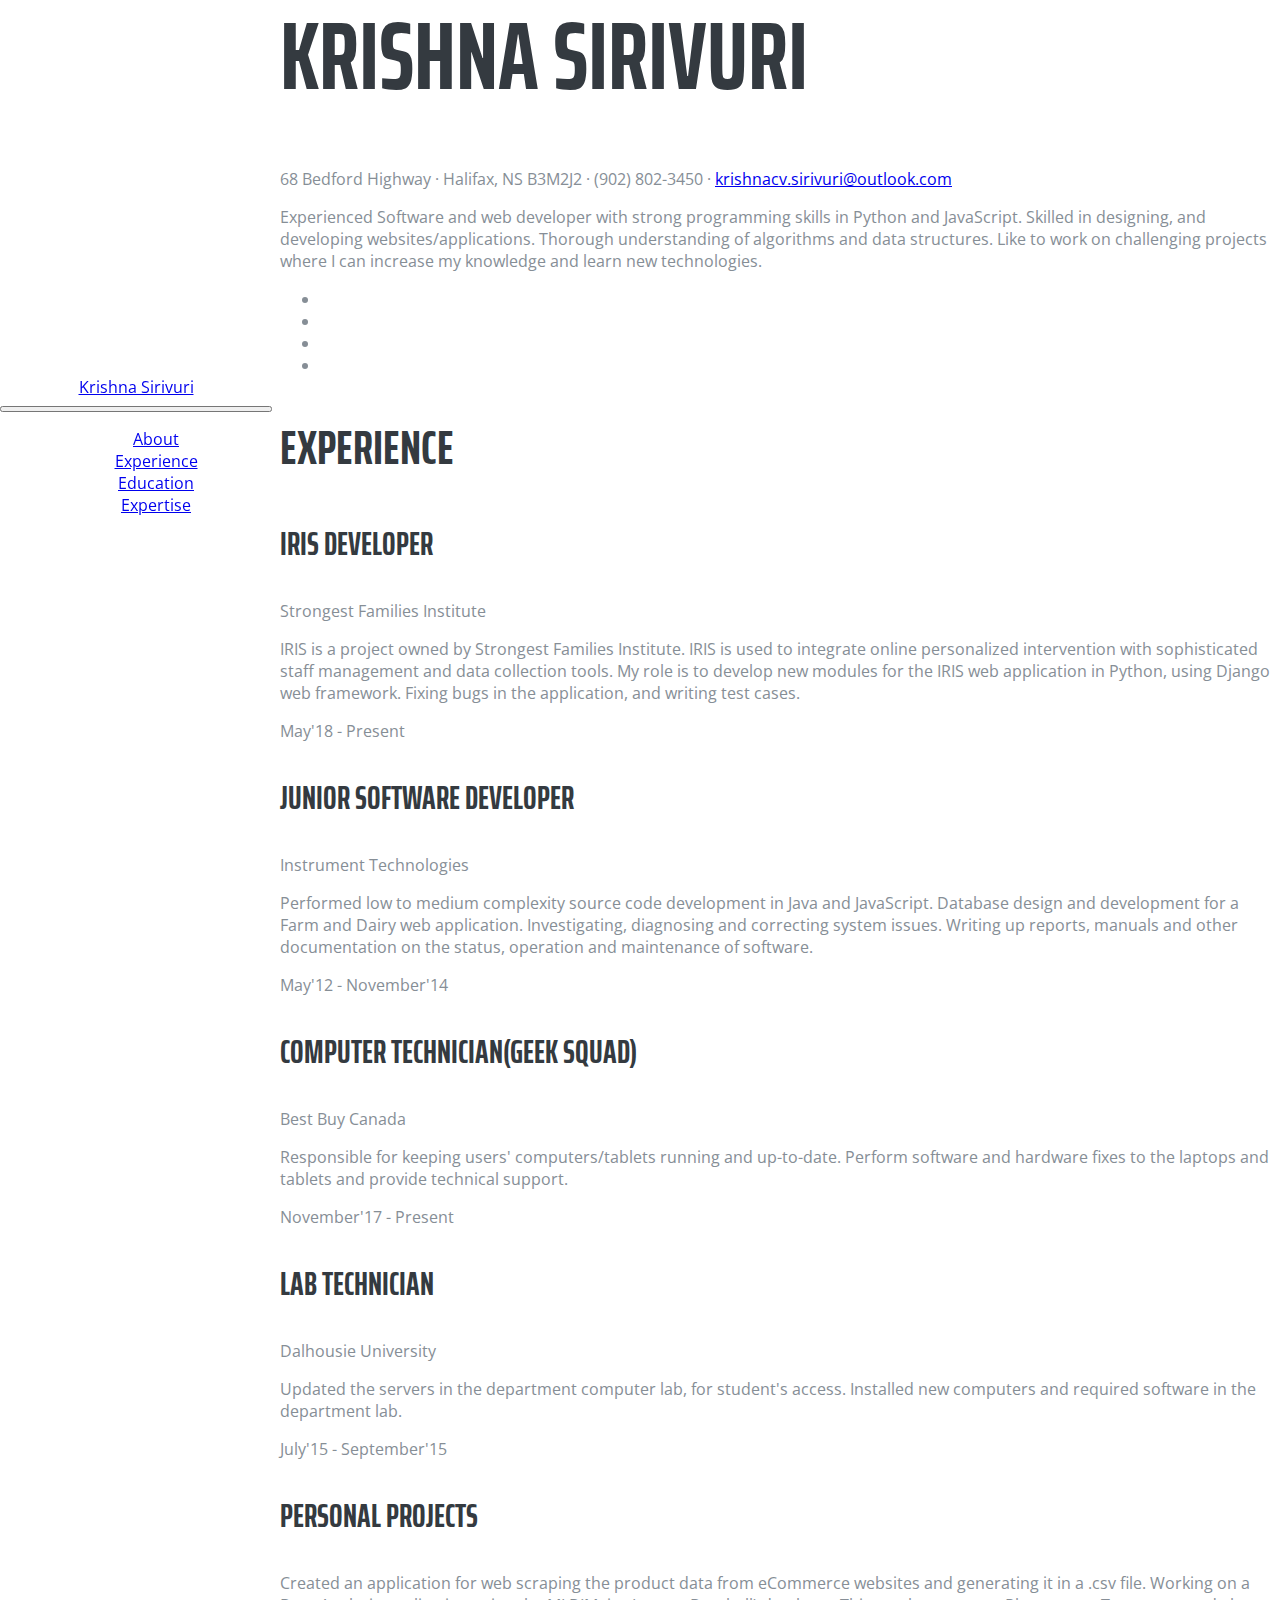
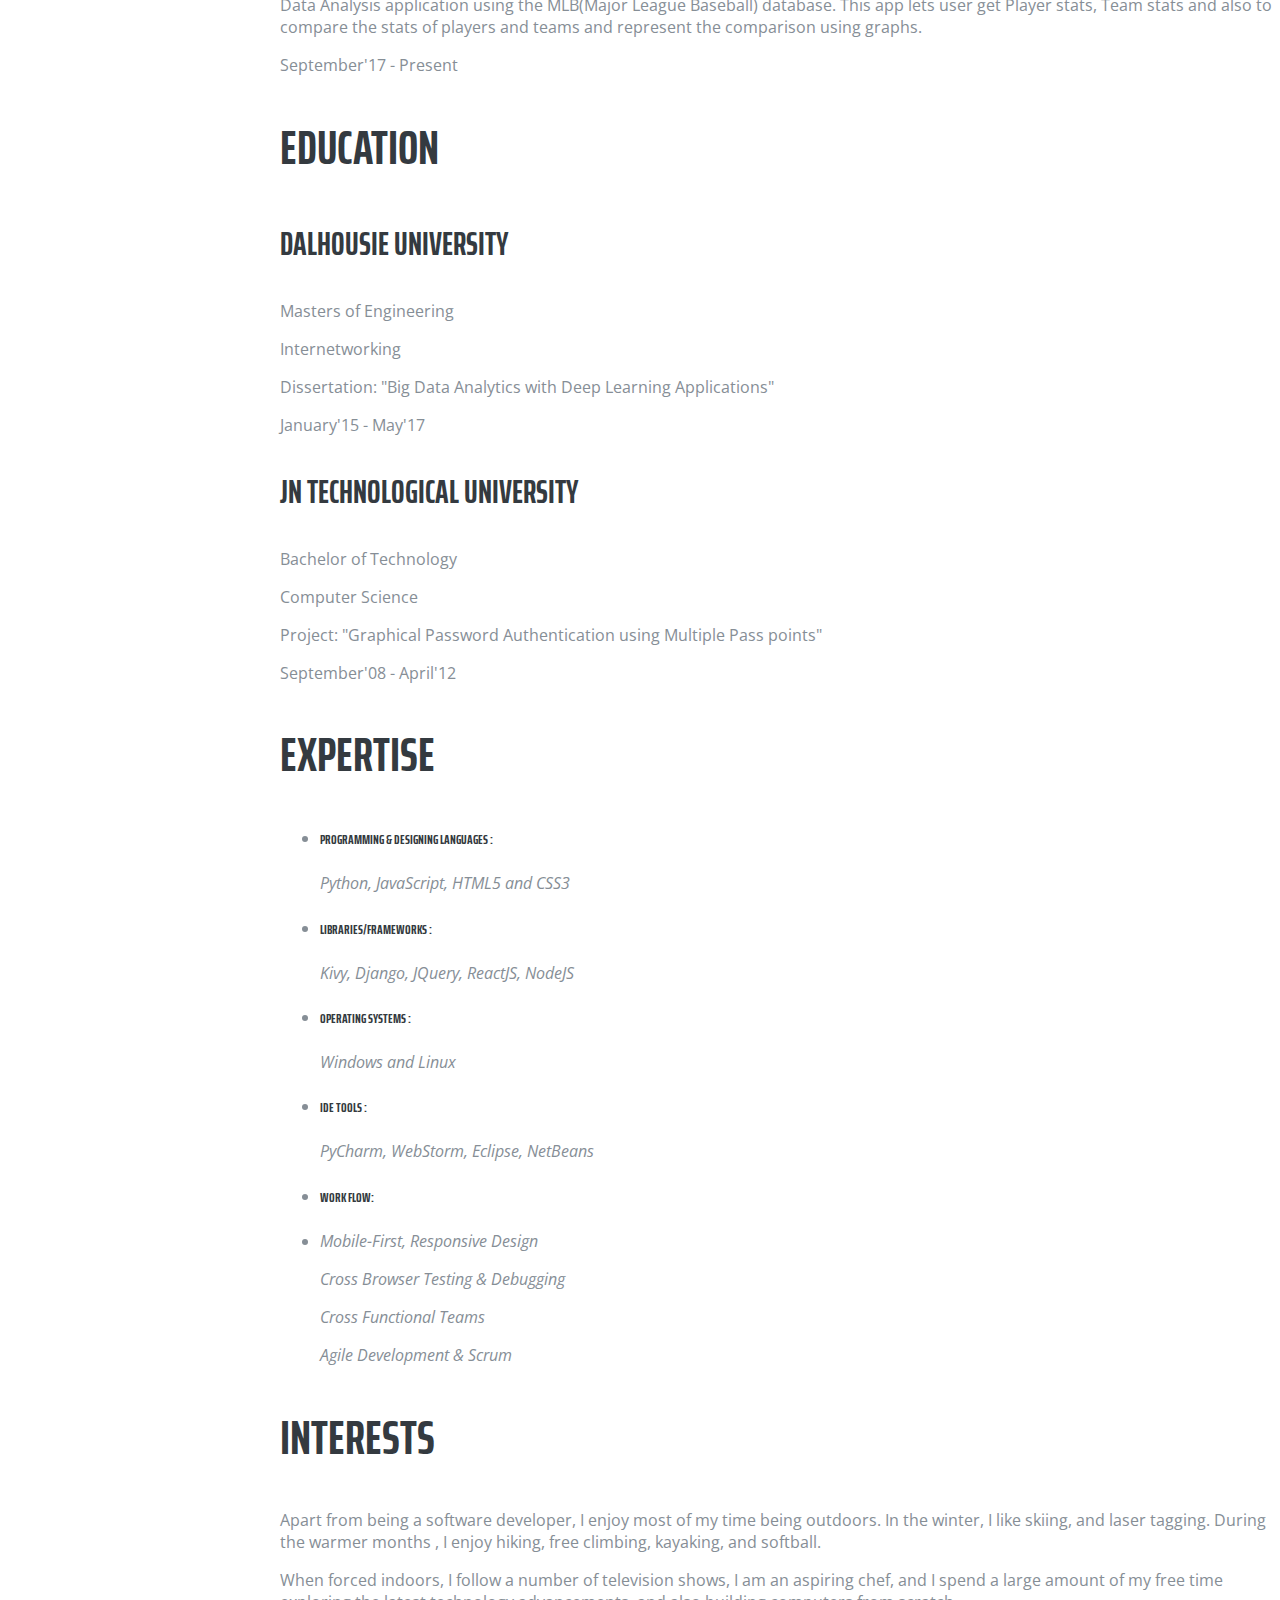
==== index.html @ 294b11f7 "Update index.html" ====
<link rel="stylesheet" href="https://maxcdn.bootstrapcdn.com/bootstrap/4.0.0-alpha.6/css/bootstrap.min.css" integrity="sha384-rwoIResjU2yc3z8GV/NPeZWAv56rSmLldC3R/AZzGRnGxQQKnKkoFVhFQhNUwEyJ" crossorigin="anonymous">
<!DOCTYPE html>
<html lang="en">

<head>
    <title>Resume - Krishna Sirivuri</title>
    <link rel="stylesheet" type="text/css" href="style.css">

    <!-- Bootstrap core CSS -->

    <!-- Custom fonts for this template -->
    <link href="https://fonts.googleapis.com/css?family=Saira+Extra+Condensed:100,200,300,400,500,600,700,800,900" rel="stylesheet">
    <link href="https://fonts.googleapis.com/css?family=Open+Sans:300,300i,400,400i,600,600i,700,700i,800,800i" rel="stylesheet">
    <link href="vendor/font-awesome/css/font-awesome.min.css" rel="stylesheet">
    <link href="vendor/devicons/css/devicons.min.css" rel="stylesheet">
    <link href="vendor/simple-line-icons/css/simple-line-icons.css" rel="stylesheet">
</head>
<script src="/upup.min.js"></script>
  <script>
    UpUp.start({
      'content-url': 'offline.html'
      'assets': 'offline.css'  
    });
 </script>

<body id="page-top">

<nav class="navbar navbar-expand-lg navbar-dark bg-primary fixed-top" id="sideNav">
    <a class="navbar-brand js-scroll-trigger" href="#page-top">
        <span class="d-block d-lg-none">Krishna Sirivuri</span>
    </a>
    <button class="navbar-toggler" type="button" data-toggle="collapse" data-target="#navbarSupportedContent" aria-controls="navbarSupportedContent" aria-expanded="false" aria-label="Toggle navigation">
        <span class="navbar-toggler-icon"></span>
    </button>
    <div class="collapse navbar-collapse" id="navbarSupportedContent">
        <ul class="navbar-nav">
            <li class="nav-item">
                <a class="nav-link js-scroll-trigger" href="#about">About</a>
            </li>
            <li class="nav-item">
                <a class="nav-link js-scroll-trigger" href="#experience">Experience</a>
            </li>
            <li class="nav-item">
                <a class="nav-link js-scroll-trigger" href="#education">Education</a>
            </li>
            <li class="nav-item">
                <a class="nav-link js-scroll-trigger" href="#expertise">Expertise</a>
            </li>
        </ul>
    </div>
</nav>

<div class="container-fluid p-0">

    <section class="resume-section p-3 p-lg-5 d-flex d-column" id="about">
        <div class="my-auto">
            <h1 class="mb-0">Krishna
                <span class="text-primary">Sirivuri</span>
            </h1>
            <div class="subheading mb-5">68 Bedford Highway · Halifax, NS B3M2J2 · (902) 802-3450 ·
                <a class="mail" href="mailto:name@email.com">krishnacv.sirivuri@outlook.com</a>
            </div>
            <p class="mb-5">Experienced Software and web developer with strong programming skills in Python and JavaScript. Skilled in designing, and developing websites/applications. Thorough understanding of algorithms and data structures. Like to work on challenging projects where I can increase my knowledge and learn new technologies.</p>
            <ul class="list-inline list-social-icons mb-0">
                <li class="list-inline-item">
                    <a href="#">
                <span class="fa-stack fa-lg">
                  <i class="fa fa-circle fa-stack-2x"></i>
                  <i class="fa fa-facebook fa-stack-1x fa-inverse"></i>
                </span>
                    </a>
                </li>
                <li class="list-inline-item">
                    <a href="#">
                <span class="fa-stack fa-lg">
                  <i class="fa fa-circle fa-stack-2x"></i>
                  <i class="fa fa-twitter fa-stack-1x fa-inverse"></i>
                </span>
                    </a>
                </li>
                <li class="list-inline-item">
                    <a href="#">
                <span class="fa-stack fa-lg">
                  <i class="fa fa-circle fa-stack-2x"></i>
                  <i class="fa fa-linkedin fa-stack-1x fa-inverse"></i>
                </span>
                    </a>
                </li>
                <li class="list-inline-item">
                    <a href="#">
                <span class="fa-stack fa-lg">
                  <i class="fa fa-circle fa-stack-2x"></i>
                  <i class="fa fa-github fa-stack-1x fa-inverse"></i>
                </span>
                    </a>
                </li>
            </ul>
        </div>
    </section>

    <section class="resume-section p-3 p-lg-5 d-flex flex-column" id="experience">
        <div class="my-auto">
            <h2 class="mb-5">Experience</h2>
            
            <div class="resume-item d-flex flex-column flex-md-row mb-5">
                <div class="resume-content mr-auto">
                    <h3 class="mb-0">IRIS Developer</h3>
                    <div class="subheading mb-3">Strongest Families Institute</div>
                    <p>IRIS is a project owned by Strongest Families Institute. IRIS is used to integrate online personalized intervention with sophisticated staff management and data collection tools. My role is to develop new modules for the IRIS web application in Python, using Django web framework. Fixing bugs in the application, and writing test cases.</p>
                </div>
                <div class="resume-date text-md-right">
                    <span class="text-primary">May'18 - Present</span>
                </div>
            </div>

            <div class="resume-item d-flex flex-column flex-md-row mb-5">
                <div class="resume-content mr-auto">
                    <h3 class="mb-0">Junior Software Developer</h3>
                    <div class="subheading mb-3">Instrument Technologies</div>
                    <p>Performed low to medium complexity source code development in Java and JavaScript. Database design and development for a Farm and Dairy web application. Investigating, diagnosing and correcting system issues. Writing up reports, manuals and other documentation on the status, operation and maintenance of software.</p>
                </div>
                <div class="resume-date text-md-right">
                    <span class="text-primary">May'12 - November'14</span>
                </div>
            </div>
            
            <div class="resume-item d-flex flex-column flex-md-row mb-5">
                <div class="resume-content mr-auto">
                    <h3 class="mb-0">Computer Technician(Geek Squad)</h3>
                    <div class="subheading mb-3">Best Buy Canada</div>
                    <p>Responsible for keeping users' computers/tablets running and up-to-date. Perform software and hardware fixes to the laptops and tablets and provide technical support.</p>
                </div>
                <div class="resume-date text-md-right">
                    <span class="text-primary">November'17 - Present</span>
                </div>
            </div>

            <div class="resume-item d-flex flex-column flex-md-row mb-5">
                <div class="resume-content mr-auto">
                    <h3 class="mb-0">Lab Technician</h3>
                    <div class="subheading mb-3">Dalhousie University</div>
                    <p>Updated the servers in the department computer lab, for student's access. Installed new computers and required software in the department lab.</p>
                </div>
                <div class="resume-date text-md-right">
                    <span class="text-primary">July'15 - September'15</span>
                </div>
            </div>

            <div class="resume-item d-flex flex-column flex-md-row">
                <div class="resume-content mr-auto">
                    <h3 class="mb-0">Personal Projects</h3>
                    <p>Created an application for web scraping the product data from eCommerce websites and generating it in a .csv file. Working on a Data Analysis application using the MLB(Major League Baseball) database. This app lets user get Player stats, Team stats and also to compare the stats of players and teams and represent the comparison using graphs.</p>
                </div>
                <div class="resume-date text-md-right">
                    <span class="text-primary">September'17 - Present</span>
                </div>
            </div>

        </div>

    </section>

    <section class="resume-section p-3 p-lg-5 d-flex flex-column" id="education">
        <div class="my-auto">
            <h2 class="mb-5">Education</h2>

            <div class="resume-item d-flex flex-column flex-md-row mb-5">
                <div class="resume-content mr-auto">
                    <h3 class="mb-0">Dalhousie University</h3>
                    <div class="subheading mb-3">Masters of Engineering</div>
                    <div><p>Internetworking</p>
                        <p>Dissertation: "Big Data Analytics with Deep Learning Applications"</p>
                    </div>
                </div>
                <div class="resume-date text-md-right">
                    <span class="text-primary">January'15 - May'17</span>
                </div>
            </div>

            <div class="resume-item d-flex flex-column flex-md-row">
                <div class="resume-content mr-auto">
                    <h3 class="mb-0">JN Technological University</h3>
                    <div class="subheading mb-3">Bachelor of Technology</div>
                    <div><p>Computer Science</p>
                        <p>Project: "Graphical Password Authentication using Multiple Pass points"</p>
                    </div>
                </div>
                <div class="resume-date text-md-right">
                    <span class="text-primary">September'08 - April'12</span>
                </div>
            </div>
        </div>
    </section>

    <section class="resume-section p-3 p-lg-5 d-flex flex-column" id="expertise">
        <div class="my-auto">
            <h2 class="mb-5">Expertise</h2>

             <ul class="list-inline list-icons">
                <li>
                    <h5 class="mb-0">Programming & Designing Languages : </h5>
                    <i>Python, JavaScript, HTML5 and CSS3</i>
                    <p></p>
                </li>
                <li>
                    <h5 class="mb-0">Libraries/Frameworks : </h5>
                    <i>Kivy, Django, JQuery, ReactJS, NodeJS </i>
                    <p></p>
                </li>
                <li>
                    <h5 class="mb-0">Operating Systems : </h5>
                    <i>Windows and Linux </i>
                    <p></p>
                </li>
                <li>
                    <h5 class="mb-0">IDE Tools : </h5>
                    <i>PyCharm, WebStorm, Eclipse, NetBeans </i>
                    <p></p>
                </li>
            </ul>

            <ul class="list-inline list-icons">
                <li>
                    <h5 class="mb-0">Work Flow:</h5>
                </li>
                <li>
                    <i>Mobile-First, Responsive Design</i><p></p>
                    <i>Cross Browser Testing & Debugging</i><p></p>
                    <i>Cross Functional Teams</i><p></p>
                    <i>Agile Development & Scrum</i>
                </li>
            </ul>
        </div>
    </section>

    <section class="resume-section p-3 p-lg-5 d-flex flex-column" id="interests">
        <div class="my-auto">
            <h2 class="mb-5">Interests</h2>
            <p>Apart from being a software developer, I enjoy most of my time being outdoors. In the winter, I like skiing, and laser tagging. During the warmer months , I enjoy hiking, free climbing, kayaking, and softball.</p>
            <p class="mb-0">When forced indoors, I follow a number of television shows, I am an aspiring chef, and I spend a large amount of my free time exploring the latest technology advancements, and also building computers from scratch.</p>
        </div>
    </section>

</div>

<!-- Bootstrap core JavaScript -->
<script src="vendor/jquery/jquery.min.js"></script>
<script src="vendor/bootstrap/js/bootstrap.bundle.min.js"></script>

<!-- Plugin JavaScript -->
<script src="vendor/jquery-easing/jquery.easing.min.js"></script>

<!-- Custom scripts for this template -->
<script src="js/resume.min.js"></script>

</body>

</html>
---- style.css ----
/*/
 * Start Bootstrap - Resume v4.0.0-beta.2 (https://startbootstrap.com/template-overviews/resume)
 * Copyright 2013-2017 Start Bootstrap
 * Licensed under MIT (https://github.com/BlackrockDigital/startbootstrap-resume/blob/master/LICENSE)
 */
body {
    font-family: 'Open Sans', serif;
    padding-top: 54px;
    color: #868e96; }

@media (min-width: 992px) {
    body {
        padding-top: 0;
        padding-left: 17rem; } }

@media (max-width: 992px) {
    body {
        padding-top: 5rem;
    } }
@media (max-width: 480px) {
    body {
        padding-top: 5rem;
    }  }

h1,
h2,
h3,
h4,
h5,
h6 {
    font-family: 'Saira Extra Condensed', serif;
    font-weight: 700;
    text-transform: uppercase;
    color: #343a40; }
h1 {
    font-size: 6rem;
    line-height: 6rem;  }
h2 {
    font-size: 3rem;
    line-height: 4rem}
h3 {
    font-size: 2rem;
    line-height: 3rem; }

@media (max-width: 480px) {
    h1 {
        font-size: 3rem;
        line-height: 6rem; }

    h2 {
        font-size: 3rem; }
    h3{
        font-size: 2rem;   }
}

@media (min-width: 992px) {
    #sideNav {
        text-align: center;
        position: fixed;
        top: 0;
        left: 0;
        display: flex;
        flex-direction: column;
        width: 17rem;
        height: 100vh; }
    #sideNav .navbar-brand {
        display: flex;
        margin: auto auto 0;
        padding: 0.5rem; }
    #sideNav .navbar-brand .img-profile {
        max-width: 10rem;
        max-height: 10rem;
        border: 0.5rem solid rgba(255, 255, 255, 0.2); }
    #sideNav .navbar-collapse {
        display: flex;
        align-items: flex-start;
        flex-grow: 0;
        width: 100%;
        margin-bottom: auto; }
    #sideNav .navbar-collapse .navbar-nav {
        flex-direction: column;
        width: 100%; }
    #sideNav .navbar-collapse .navbar-nav .nav-item {
        display: block; }
    #sideNav .navbar-collapse .navbar-nav .nav-item .nav-link {
        display: block; } }

@media (max-width: 992px) {
    #sideNav {
        position: fixed;
        display: flex;
        flex-direction: Row;
        width: 100%;
        height: 10vh; }
    #sideNav .navbar-brand {
        display: flex;
        text-align: left;
        margin: auto auto 0;
        padding: 0.5rem; }
    #sideNav .navbar-brand .img-profile {
        max-width: 10rem;
        max-height: 10rem;
        border: 0.5rem solid rgba(255, 255, 255, 0.2); }
    #sideNav .navbar-collapse {
        display: inline-flex;
        text-align: right;
        width: 70%;
        margin-bottom: auto; }
    #sideNav .navbar-collapse .navbar-nav {
        flex-direction: row;
        justify-content: space-between;
        width: 100%; }
    #sideNav .navbar-collapse .navbar-nav .nav-item {
        width: inherit;
    }
}

@media (max-width: 650px) {
    #sideNav {
        flex-direction: Row;
        width: 100%;
        height: 10vh;
        justify-content: space-around; }
    #sideNav .navbar-brand {
        display: none; }
    #sideNav .navbar-collapse {
        display: flex;
        width: 100%;
        margin-bottom: auto; }
    }
@media (max-device-width: 480px) {
    #sideNav {
        flex-direction: Row;
        width: 100%;
        height: 5vh;
        justify-content: space-around; }
    #sideNav .navbar-brand {
        display: flex;
        text-align: left;
        margin: auto auto 0;
        padding: 0.5rem; }
    #sideNav .navbar-collapse {
        display: flex;
        width: 100%;
        margin-bottom: auto; }

.subheading {
    text-transform: uppercase;
    font-weight: 500;
    font-family: 'Saira Extra Condensed', serif;
    font-size: 1.35rem; }

.list-social-icons a {
    color: #495057; }
.list-social-icons a:hover {
    color: #BD5D38; }
.list-social-icons a .fa-lg {
    font-size: 1.75rem; }

.list-icons {
    font-size: 3rem; }
.list-icons .list-inline-item i:hover {
    color: #BD5D38; }

#sideNav .navbar-nav .nav-item .nav-link {
    font-weight: 600;
    text-transform: uppercase; }

section.resume-section {
    border-bottom: 1px solid #dee2e6;
    padding-top: 5rem !important;
    padding-bottom: 5rem !important; }
section.resume-section .resume-item .resume-date {
    min-width: none; }

@media (min-width: 992px) {
    section.resume-section {
        min-height: 100vh; }
    section.resume-section .resume-item .resume-date {
        min-width: 18rem; } }

@media (min-width: 720px) {
    section.resume-section {
        padding-top: 3rem !important;
        padding-bottom: 3rem !important; } }

.bg-primary {
    background-color: #BD5D38 !important; }

.text-primary {
    color: #BD5D38 !important; }

a {
    color: #ffffff;}
.mail {
    color: #868e96 ;
}

a:hover, a:focus, a:active {
    color: #3855BD;
}

i{
    font-size: large;
}

@media (max-width: 480px) {
    .dropdown{
        display: flex;
        flex-wrap: wrap;
        flex-direction:column;
    }
    .dropdown > .dropdown-title{
        /* put the height and width here! */
    }
    .dropdown > .dropdown-sub{
        display: none;
        z-index: 1;
        flex-direction: column; /* or row */
    }
    .dropdown:hover > .dropdown-sub {
        display: flex;
    }.dropdown:hover > .dropdown-sub  > .dropdown-option:hover{
         background-color: #abcdef;
     }
}
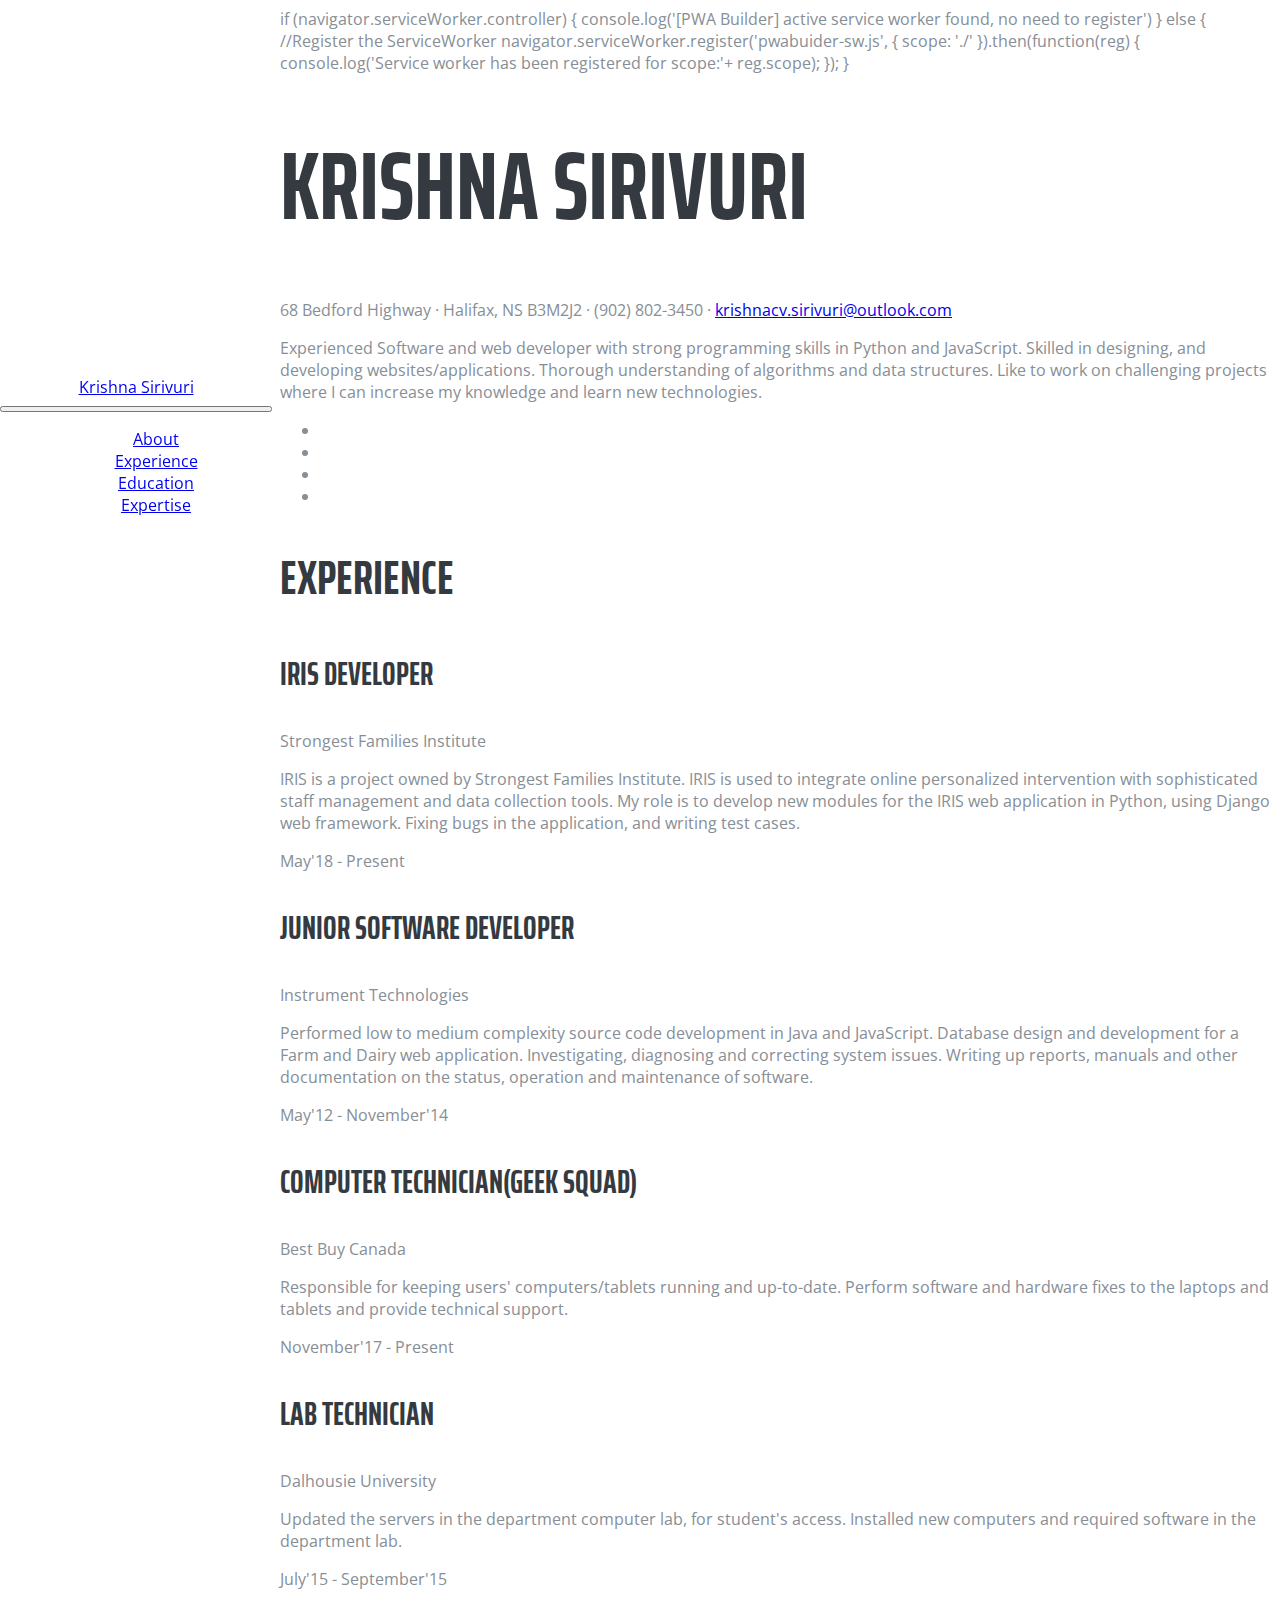
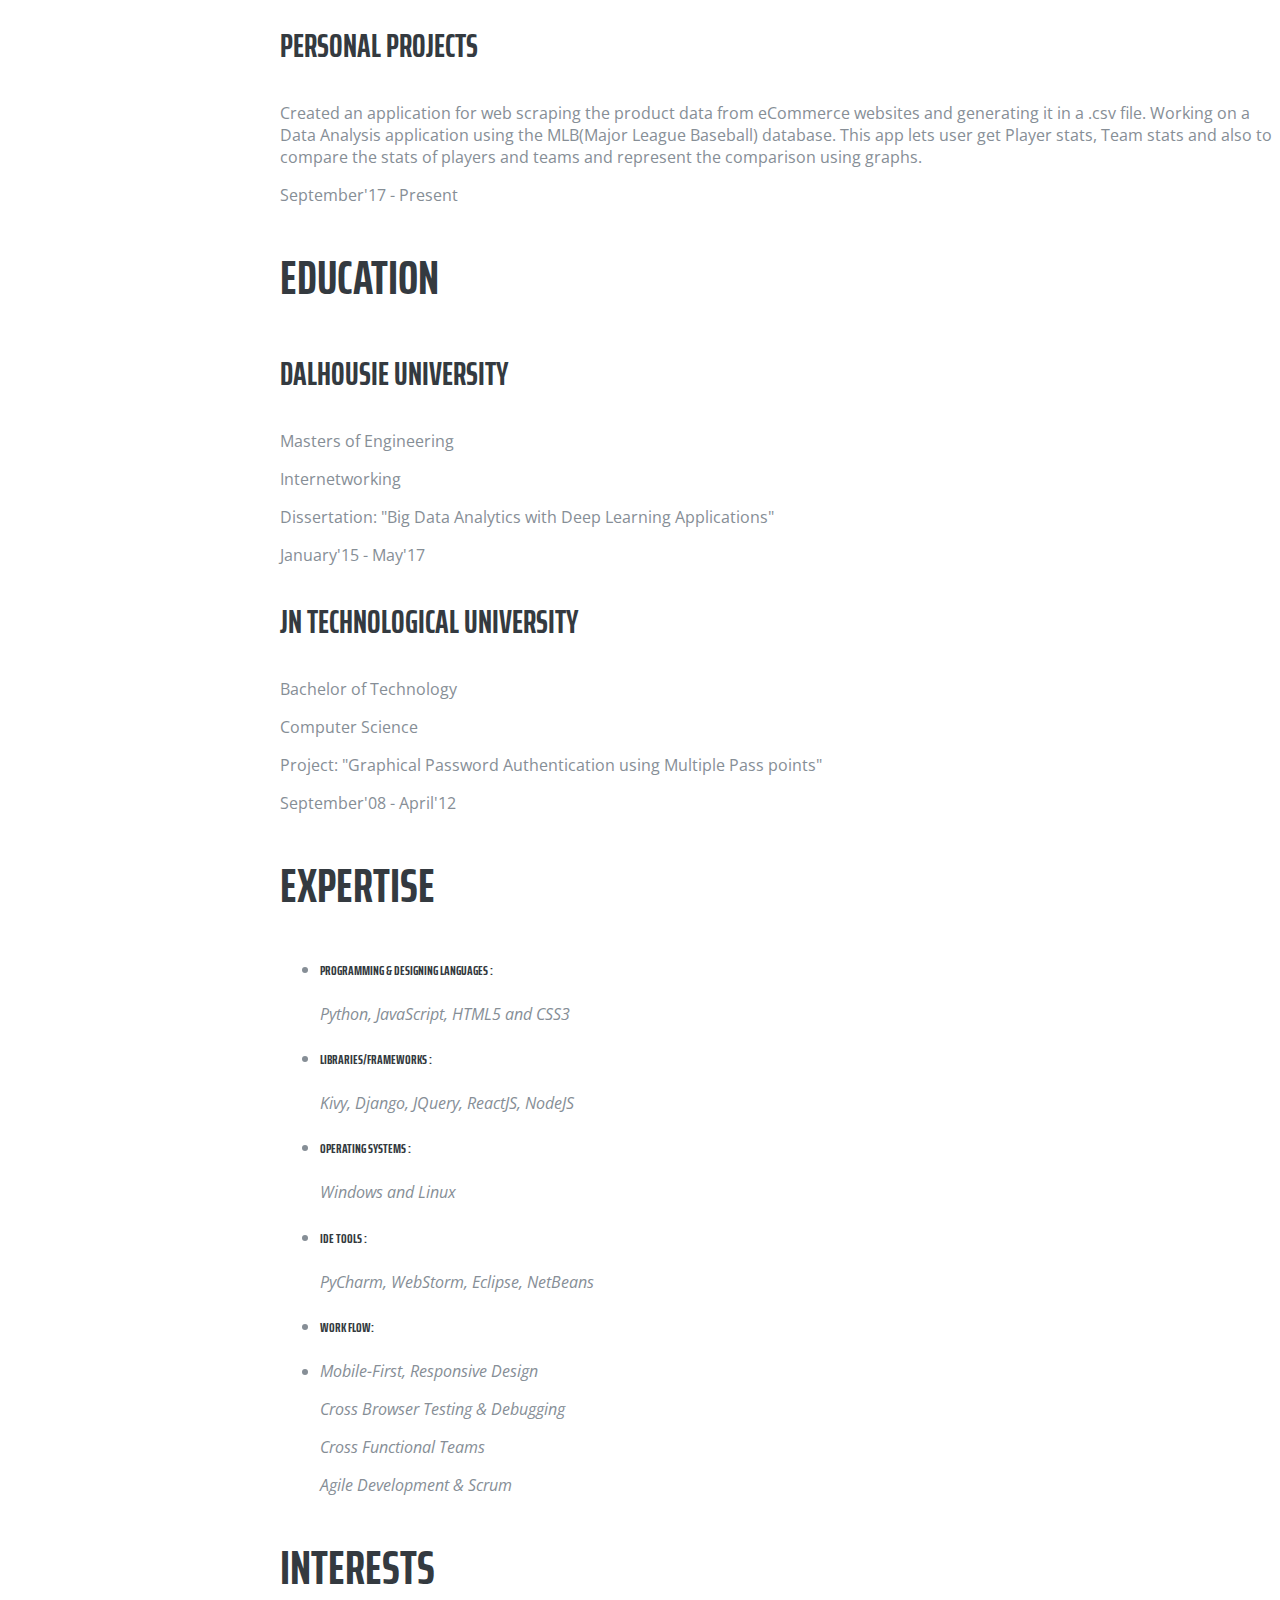
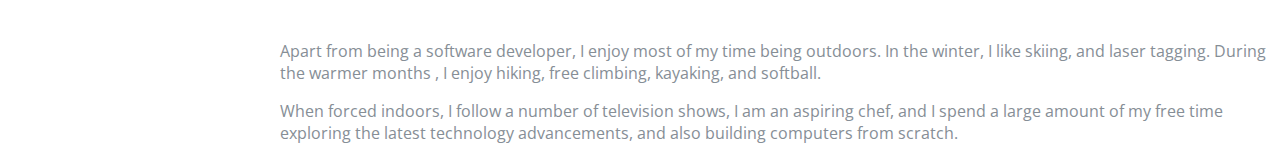
==== commit 5de3e5c5: "Update index.html" ====
--- a/index.html
+++ b/index.html
@@ -1,6 +1,16 @@
 <link rel="stylesheet" href="https://maxcdn.bootstrapcdn.com/bootstrap/4.0.0-alpha.6/css/bootstrap.min.css" integrity="sha384-rwoIResjU2yc3z8GV/NPeZWAv56rSmLldC3R/AZzGRnGxQQKnKkoFVhFQhNUwEyJ" crossorigin="anonymous">
 <!DOCTYPE html>
 <html lang="en">
+if (navigator.serviceWorker.controller) {
+  console.log('[PWA Builder] active service worker found, no need to register')
+} else {
+  //Register the ServiceWorker
+  navigator.serviceWorker.register('pwabuider-sw.js', {
+    scope: './'
+  }).then(function(reg) {
+    console.log('Service worker has been registered for scope:'+ reg.scope);
+  });
+}
 
 <head>
     <title>Resume - Krishna Sirivuri</title>
@@ -14,6 +24,14 @@
     <link href="vendor/font-awesome/css/font-awesome.min.css" rel="stylesheet">
     <link href="vendor/devicons/css/devicons.min.css" rel="stylesheet">
     <link href="vendor/simple-line-icons/css/simple-line-icons.css" rel="stylesheet">
+    <!-- Favicon generator -->
+    <link rel="apple-touch-icon" sizes="180x180" href="favicon_package_v0.16/apple-touch-icon.png">
+    <link rel="icon" type="image/png" sizes="32x32" href="favicon_package_v0.16/favicon-32x32.png">
+    <link rel="icon" type="image/png" sizes="16x16" href="favicon_package_v0.16/favicon-16x16.png">
+    <link rel="manifest" href="favicon_package_v0.16/site.webmanifest">
+    <link rel="mask-icon" href="favicon_package_v0.16/safari-pinned-tab.svg" color="#5bbad5">
+    <meta name="msapplication-TileColor" content="#da532c">
+    <meta name="theme-color" content="#ffffff">
 </head>
 <script src="/upup.min.js"></script>
   <script>
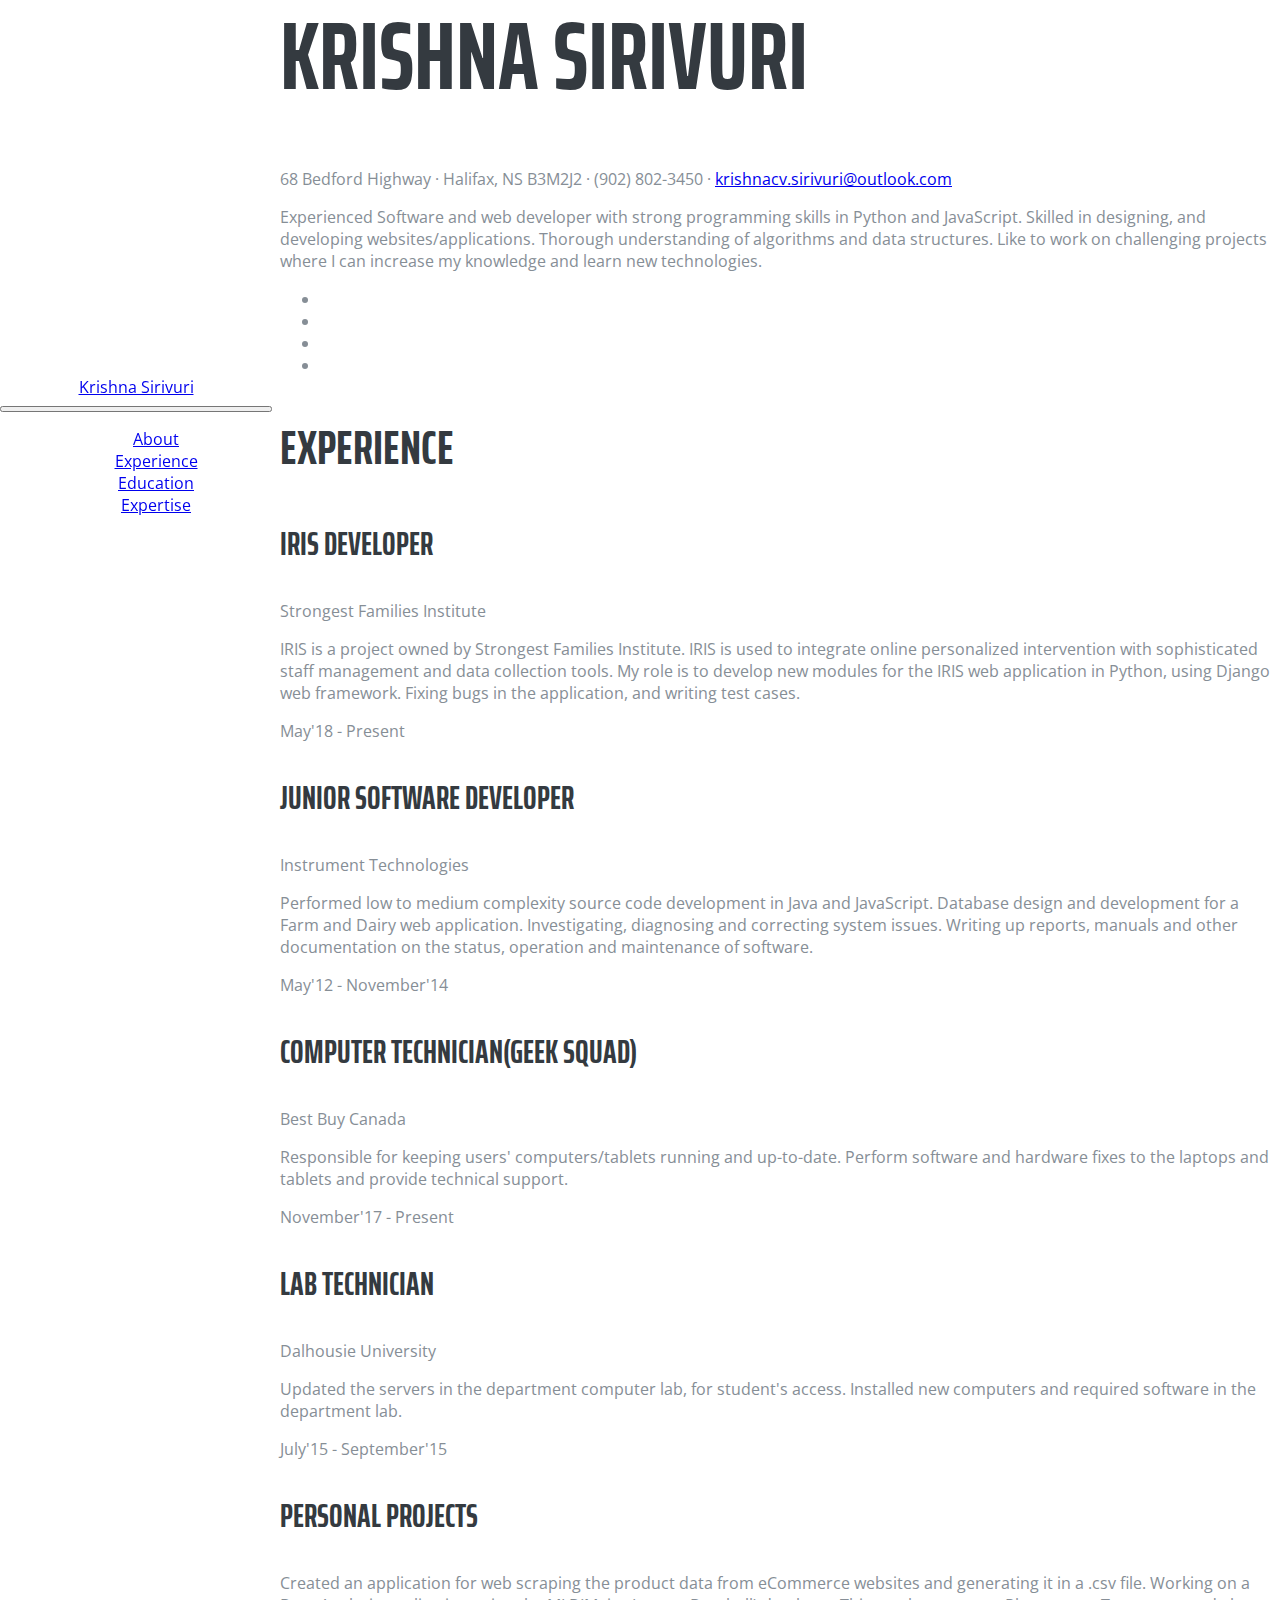
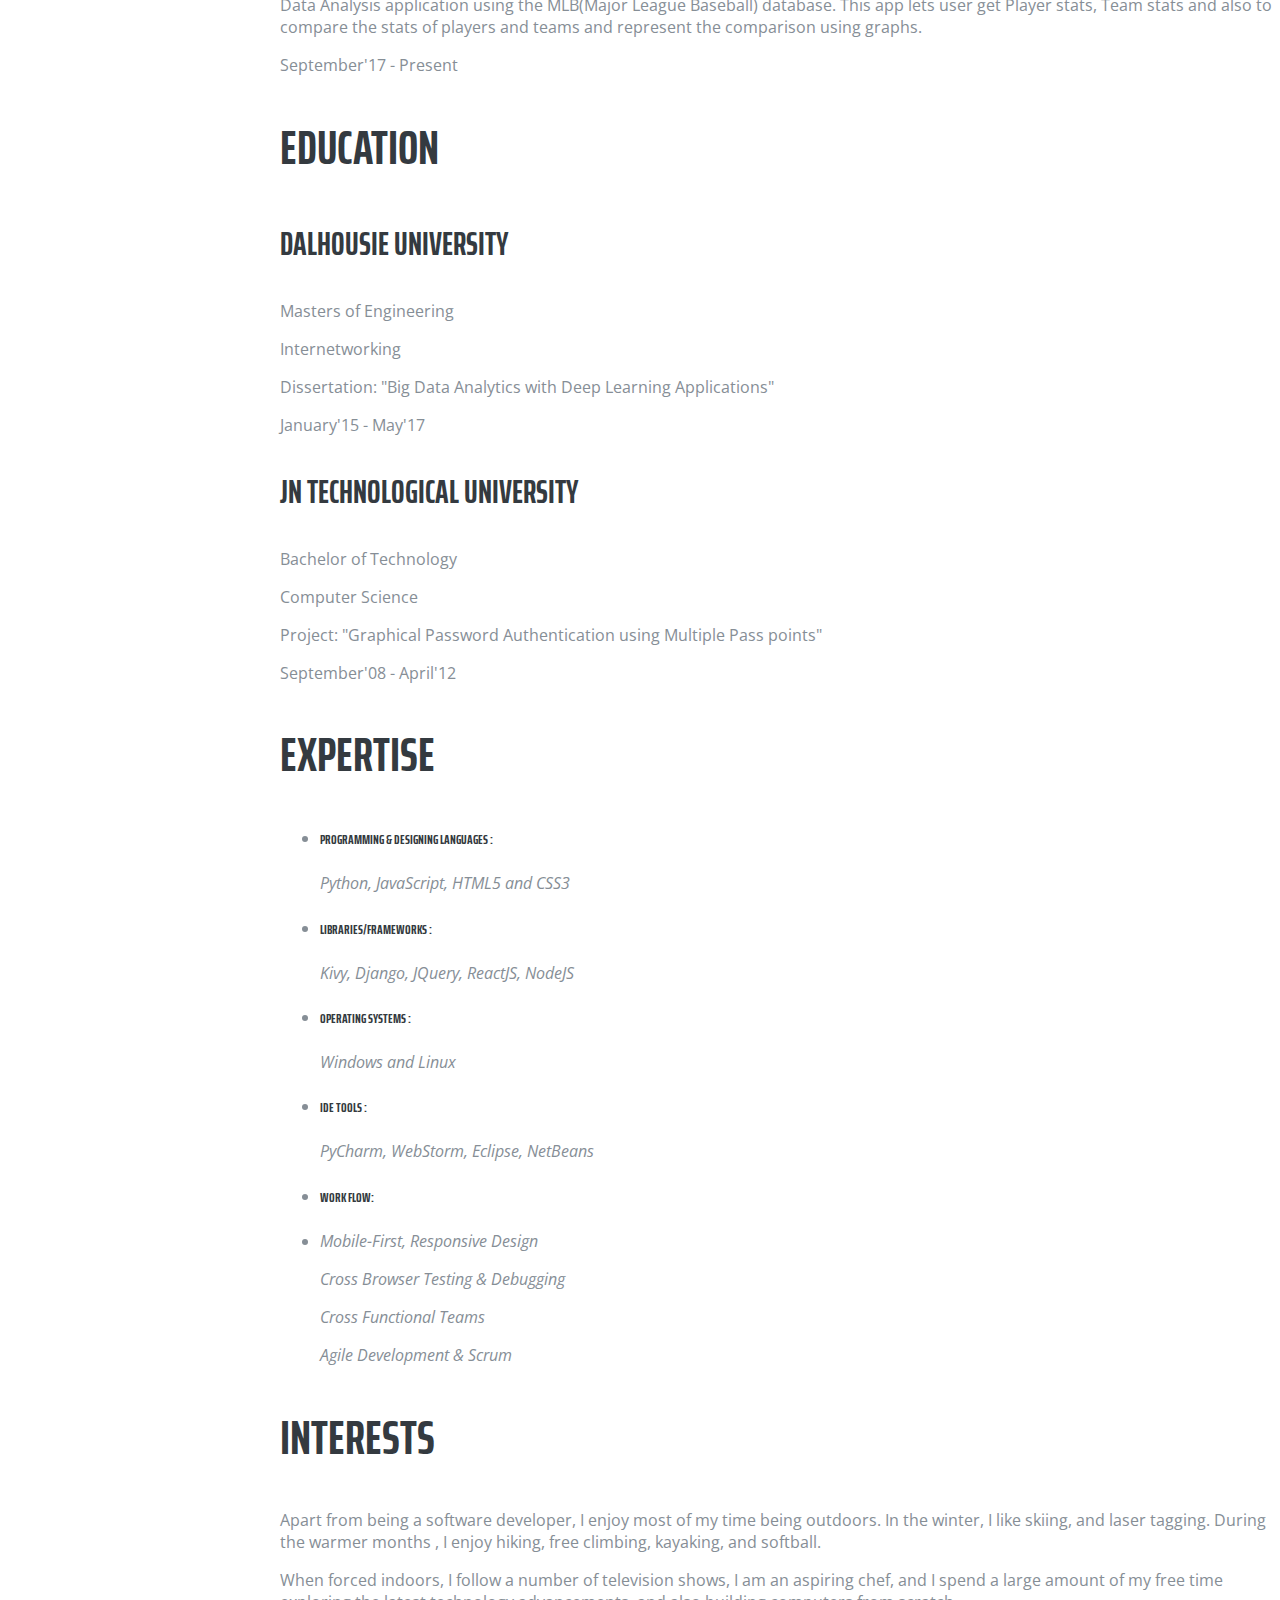
==== commit 3394a7ec: "Update index.html" ====
--- a/index.html
+++ b/index.html
@@ -1,16 +1,6 @@
 <link rel="stylesheet" href="https://maxcdn.bootstrapcdn.com/bootstrap/4.0.0-alpha.6/css/bootstrap.min.css" integrity="sha384-rwoIResjU2yc3z8GV/NPeZWAv56rSmLldC3R/AZzGRnGxQQKnKkoFVhFQhNUwEyJ" crossorigin="anonymous">
 <!DOCTYPE html>
 <html lang="en">
-if (navigator.serviceWorker.controller) {
-  console.log('[PWA Builder] active service worker found, no need to register')
-} else {
-  //Register the ServiceWorker
-  navigator.serviceWorker.register('pwabuider-sw.js', {
-    scope: './'
-  }).then(function(reg) {
-    console.log('Service worker has been registered for scope:'+ reg.scope);
-  });
-}
 
 <head>
     <title>Resume - Krishna Sirivuri</title>
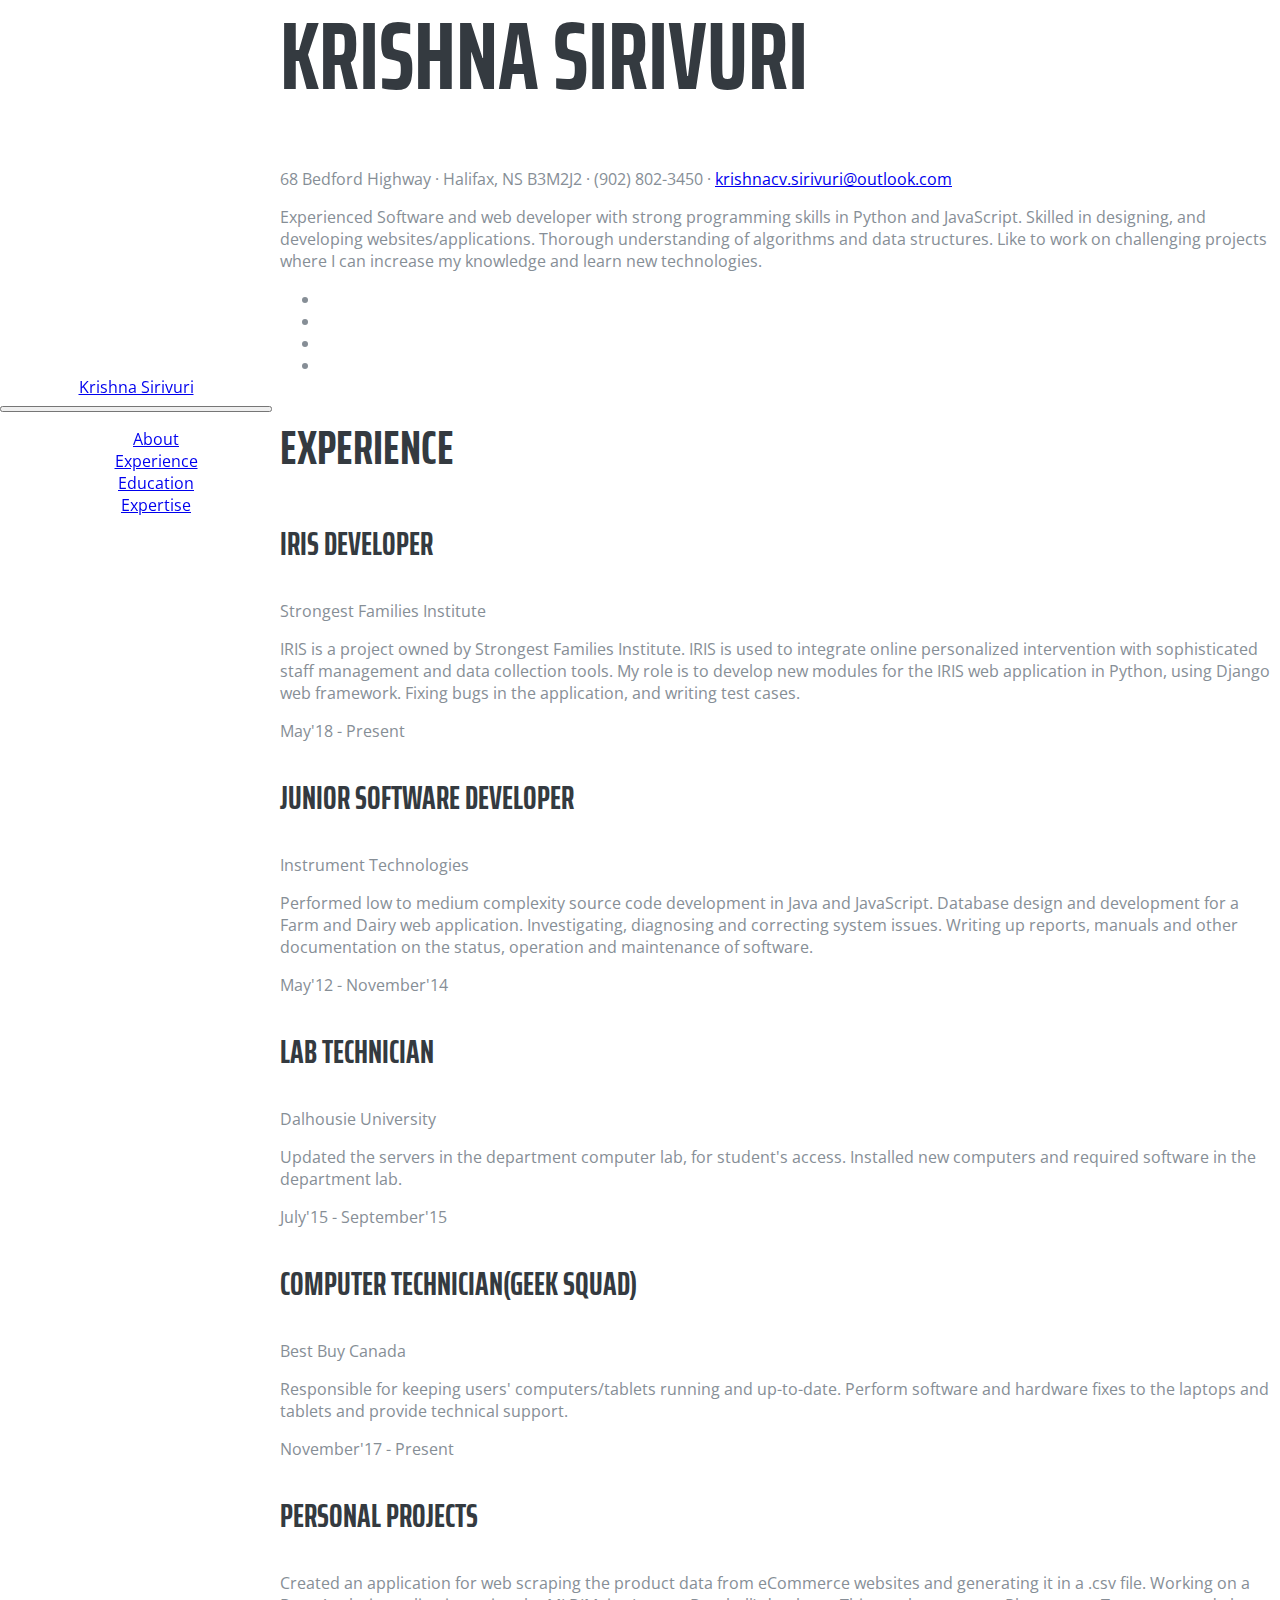
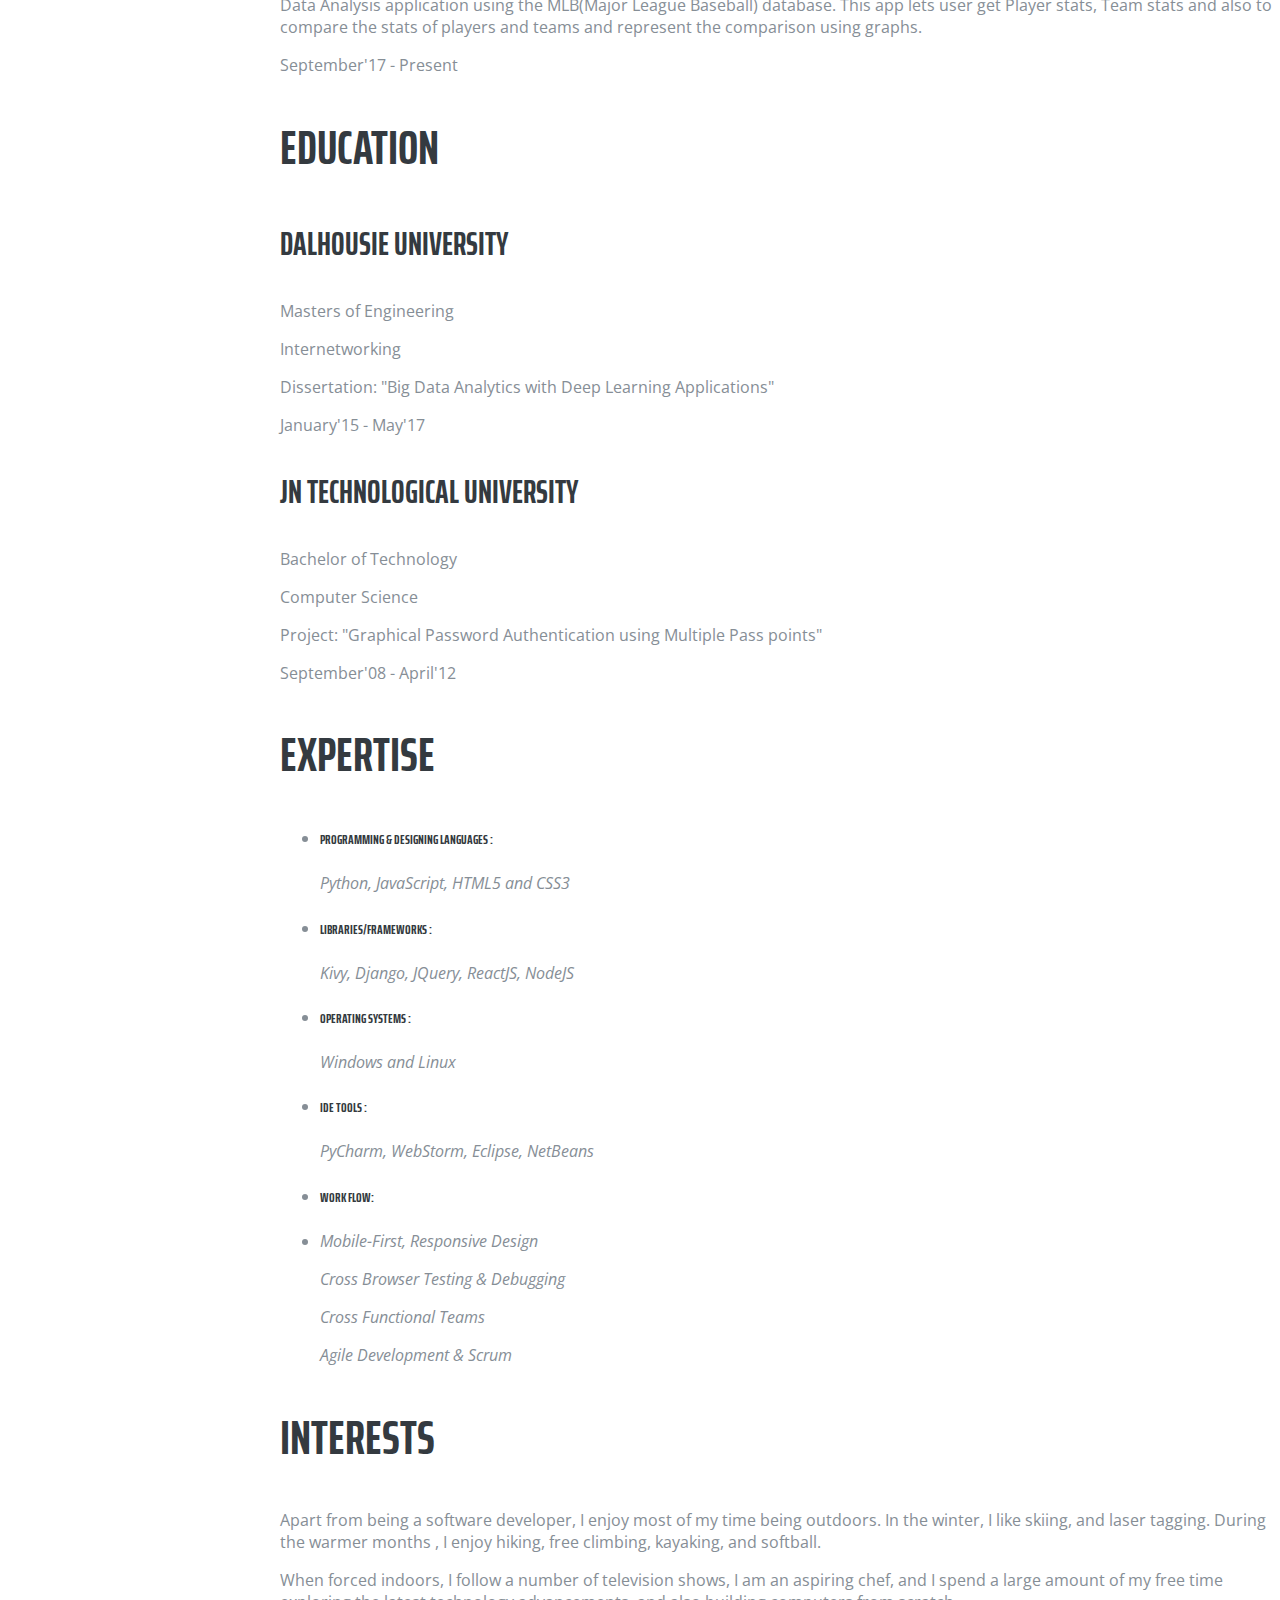
==== commit 5ae7896c: "Update index.html" ====
--- a/index.html
+++ b/index.html
@@ -23,233 +23,233 @@
     <meta name="msapplication-TileColor" content="#da532c">
     <meta name="theme-color" content="#ffffff">
 </head>
-<script src="/upup.min.js"></script>
-  <script>
-    UpUp.start({
-      'content-url': 'offline.html'
-      'assets': 'offline.css'  
-    });
- </script>
-
+    <script src="/upup.min.js"></script>
+    <script>
+        UpUp.start({
+            'content-url': 'offline.html'
+            'assets': 'offline.css'
+        });
+    </script>
 <body id="page-top">
 
-<nav class="navbar navbar-expand-lg navbar-dark bg-primary fixed-top" id="sideNav">
-    <a class="navbar-brand js-scroll-trigger" href="#page-top">
-        <span class="d-block d-lg-none">Krishna Sirivuri</span>
-    </a>
-    <button class="navbar-toggler" type="button" data-toggle="collapse" data-target="#navbarSupportedContent" aria-controls="navbarSupportedContent" aria-expanded="false" aria-label="Toggle navigation">
-        <span class="navbar-toggler-icon"></span>
-    </button>
-    <div class="collapse navbar-collapse" id="navbarSupportedContent">
-        <ul class="navbar-nav">
-            <li class="nav-item">
-                <a class="nav-link js-scroll-trigger" href="#about">About</a>
-            </li>
-            <li class="nav-item">
-                <a class="nav-link js-scroll-trigger" href="#experience">Experience</a>
-            </li>
-            <li class="nav-item">
-                <a class="nav-link js-scroll-trigger" href="#education">Education</a>
-            </li>
-            <li class="nav-item">
-                <a class="nav-link js-scroll-trigger" href="#expertise">Expertise</a>
-            </li>
-        </ul>
-    </div>
-</nav>
-
-<div class="container-fluid p-0">
-
-    <section class="resume-section p-3 p-lg-5 d-flex d-column" id="about">
-        <div class="my-auto">
-            <h1 class="mb-0">Krishna
-                <span class="text-primary">Sirivuri</span>
-            </h1>
-            <div class="subheading mb-5">68 Bedford Highway · Halifax, NS B3M2J2 · (902) 802-3450 ·
-                <a class="mail" href="mailto:name@email.com">krishnacv.sirivuri@outlook.com</a>
-            </div>
-            <p class="mb-5">Experienced Software and web developer with strong programming skills in Python and JavaScript. Skilled in designing, and developing websites/applications. Thorough understanding of algorithms and data structures. Like to work on challenging projects where I can increase my knowledge and learn new technologies.</p>
-            <ul class="list-inline list-social-icons mb-0">
-                <li class="list-inline-item">
-                    <a href="#">
-                <span class="fa-stack fa-lg">
-                  <i class="fa fa-circle fa-stack-2x"></i>
-                  <i class="fa fa-facebook fa-stack-1x fa-inverse"></i>
-                </span>
-                    </a>
-                </li>
-                <li class="list-inline-item">
-                    <a href="#">
-                <span class="fa-stack fa-lg">
-                  <i class="fa fa-circle fa-stack-2x"></i>
-                  <i class="fa fa-twitter fa-stack-1x fa-inverse"></i>
-                </span>
-                    </a>
-                </li>
-                <li class="list-inline-item">
-                    <a href="#">
-                <span class="fa-stack fa-lg">
-                  <i class="fa fa-circle fa-stack-2x"></i>
-                  <i class="fa fa-linkedin fa-stack-1x fa-inverse"></i>
-                </span>
-                    </a>
-                </li>
-                <li class="list-inline-item">
-                    <a href="#">
-                <span class="fa-stack fa-lg">
-                  <i class="fa fa-circle fa-stack-2x"></i>
-                  <i class="fa fa-github fa-stack-1x fa-inverse"></i>
-                </span>
-                    </a>
+    <nav class="navbar navbar-expand-lg navbar-dark bg-primary fixed-top" id="sideNav">
+        <a class="navbar-brand js-scroll-trigger" href="#page-top">
+            <span class="d-block d-lg-none">Krishna Sirivuri</span>
+
+        </a>
+        <button class="navbar-toggler" type="button" data-toggle="collapse" data-target="#navbarSupportedContent" aria-controls="navbarSupportedContent" aria-expanded="false" aria-label="Toggle navigation">
+            <span class="navbar-toggler-icon"></span>
+        </button>
+        <div class="collapse navbar-collapse" id="navbarSupportedContent">
+            <ul class="navbar-nav">
+                <li class="nav-item">
+                    <a class="nav-link js-scroll-trigger" href="#about">About</a>
+                </li>
+                <li class="nav-item">
+                    <a class="nav-link js-scroll-trigger" href="#experience">Experience</a>
+                </li>
+                <li class="nav-item">
+                    <a class="nav-link js-scroll-trigger" href="#education">Education</a>
+                </li>
+                <li class="nav-item">
+                    <a class="nav-link js-scroll-trigger" href="#expertise">Expertise</a>
                 </li>
             </ul>
         </div>
-    </section>
-
-    <section class="resume-section p-3 p-lg-5 d-flex flex-column" id="experience">
-        <div class="my-auto">
-            <h2 class="mb-5">Experience</h2>
-            
-            <div class="resume-item d-flex flex-column flex-md-row mb-5">
-                <div class="resume-content mr-auto">
-                    <h3 class="mb-0">IRIS Developer</h3>
-                    <div class="subheading mb-3">Strongest Families Institute</div>
-                    <p>IRIS is a project owned by Strongest Families Institute. IRIS is used to integrate online personalized intervention with sophisticated staff management and data collection tools. My role is to develop new modules for the IRIS web application in Python, using Django web framework. Fixing bugs in the application, and writing test cases.</p>
-                </div>
-                <div class="resume-date text-md-right">
-                    <span class="text-primary">May'18 - Present</span>
-                </div>
-            </div>
-
-            <div class="resume-item d-flex flex-column flex-md-row mb-5">
-                <div class="resume-content mr-auto">
-                    <h3 class="mb-0">Junior Software Developer</h3>
-                    <div class="subheading mb-3">Instrument Technologies</div>
-                    <p>Performed low to medium complexity source code development in Java and JavaScript. Database design and development for a Farm and Dairy web application. Investigating, diagnosing and correcting system issues. Writing up reports, manuals and other documentation on the status, operation and maintenance of software.</p>
-                </div>
-                <div class="resume-date text-md-right">
-                    <span class="text-primary">May'12 - November'14</span>
-                </div>
-            </div>
-            
-            <div class="resume-item d-flex flex-column flex-md-row mb-5">
-                <div class="resume-content mr-auto">
-                    <h3 class="mb-0">Computer Technician(Geek Squad)</h3>
-                    <div class="subheading mb-3">Best Buy Canada</div>
-                    <p>Responsible for keeping users' computers/tablets running and up-to-date. Perform software and hardware fixes to the laptops and tablets and provide technical support.</p>
-                </div>
-                <div class="resume-date text-md-right">
-                    <span class="text-primary">November'17 - Present</span>
-                </div>
-            </div>
-
-            <div class="resume-item d-flex flex-column flex-md-row mb-5">
-                <div class="resume-content mr-auto">
-                    <h3 class="mb-0">Lab Technician</h3>
-                    <div class="subheading mb-3">Dalhousie University</div>
-                    <p>Updated the servers in the department computer lab, for student's access. Installed new computers and required software in the department lab.</p>
-                </div>
-                <div class="resume-date text-md-right">
-                    <span class="text-primary">July'15 - September'15</span>
-                </div>
-            </div>
-
-            <div class="resume-item d-flex flex-column flex-md-row">
-                <div class="resume-content mr-auto">
-                    <h3 class="mb-0">Personal Projects</h3>
-                    <p>Created an application for web scraping the product data from eCommerce websites and generating it in a .csv file. Working on a Data Analysis application using the MLB(Major League Baseball) database. This app lets user get Player stats, Team stats and also to compare the stats of players and teams and represent the comparison using graphs.</p>
-                </div>
-                <div class="resume-date text-md-right">
-                    <span class="text-primary">September'17 - Present</span>
-                </div>
-            </div>
-
-        </div>
-
-    </section>
-
-    <section class="resume-section p-3 p-lg-5 d-flex flex-column" id="education">
-        <div class="my-auto">
-            <h2 class="mb-5">Education</h2>
-
-            <div class="resume-item d-flex flex-column flex-md-row mb-5">
-                <div class="resume-content mr-auto">
-                    <h3 class="mb-0">Dalhousie University</h3>
-                    <div class="subheading mb-3">Masters of Engineering</div>
-                    <div><p>Internetworking</p>
-                        <p>Dissertation: "Big Data Analytics with Deep Learning Applications"</p>
-                    </div>
-                </div>
-                <div class="resume-date text-md-right">
-                    <span class="text-primary">January'15 - May'17</span>
-                </div>
-            </div>
-
-            <div class="resume-item d-flex flex-column flex-md-row">
-                <div class="resume-content mr-auto">
-                    <h3 class="mb-0">JN Technological University</h3>
-                    <div class="subheading mb-3">Bachelor of Technology</div>
-                    <div><p>Computer Science</p>
-                        <p>Project: "Graphical Password Authentication using Multiple Pass points"</p>
-                    </div>
-                </div>
-                <div class="resume-date text-md-right">
-                    <span class="text-primary">September'08 - April'12</span>
-                </div>
-            </div>
-        </div>
-    </section>
-
-    <section class="resume-section p-3 p-lg-5 d-flex flex-column" id="expertise">
-        <div class="my-auto">
-            <h2 class="mb-5">Expertise</h2>
-
-             <ul class="list-inline list-icons">
-                <li>
-                    <h5 class="mb-0">Programming & Designing Languages : </h5>
-                    <i>Python, JavaScript, HTML5 and CSS3</i>
-                    <p></p>
-                </li>
-                <li>
-                    <h5 class="mb-0">Libraries/Frameworks : </h5>
-                    <i>Kivy, Django, JQuery, ReactJS, NodeJS </i>
-                    <p></p>
-                </li>
-                <li>
-                    <h5 class="mb-0">Operating Systems : </h5>
-                    <i>Windows and Linux </i>
-                    <p></p>
-                </li>
-                <li>
-                    <h5 class="mb-0">IDE Tools : </h5>
-                    <i>PyCharm, WebStorm, Eclipse, NetBeans </i>
-                    <p></p>
-                </li>
-            </ul>
-
-            <ul class="list-inline list-icons">
-                <li>
-                    <h5 class="mb-0">Work Flow:</h5>
-                </li>
-                <li>
-                    <i>Mobile-First, Responsive Design</i><p></p>
-                    <i>Cross Browser Testing & Debugging</i><p></p>
-                    <i>Cross Functional Teams</i><p></p>
-                    <i>Agile Development & Scrum</i>
-                </li>
-            </ul>
-        </div>
-    </section>
-
-    <section class="resume-section p-3 p-lg-5 d-flex flex-column" id="interests">
-        <div class="my-auto">
-            <h2 class="mb-5">Interests</h2>
-            <p>Apart from being a software developer, I enjoy most of my time being outdoors. In the winter, I like skiing, and laser tagging. During the warmer months , I enjoy hiking, free climbing, kayaking, and softball.</p>
-            <p class="mb-0">When forced indoors, I follow a number of television shows, I am an aspiring chef, and I spend a large amount of my free time exploring the latest technology advancements, and also building computers from scratch.</p>
-        </div>
-    </section>
-
-</div>
+    </nav>
+
+    <div class="container-fluid p-0">
+
+        <section class="resume-section p-3 p-lg-5 d-flex d-column" id="about">
+            <div class="my-auto">
+                <h1 class="mb-0">Krishna
+                    <span class="text-primary">Sirivuri</span>
+                </h1>
+                <div class="subheading mb-5">68 Bedford Highway · Halifax, NS B3M2J2 · (902) 802-3450 ·
+                    <a class="mail" href="mailto:name@email.com">krishnacv.sirivuri@outlook.com</a>
+                </div>
+                <p class="mb-5">Experienced Software and web developer with strong programming skills in Python and JavaScript. Skilled in designing, and developing websites/applications. Thorough understanding of algorithms and data structures. Like to work on challenging projects where I can increase my knowledge and learn new technologies.</p>
+                <ul class="list-inline list-social-icons mb-0">
+                    <li class="list-inline-item">
+                        <a href="#">
+                    <span class="fa-stack fa-lg">
+                      <i class="fa fa-circle fa-stack-2x"></i>
+                      <i class="fa fa-facebook fa-stack-1x fa-inverse"></i>
+                    </span>
+                        </a>
+                    </li>
+                    <li class="list-inline-item">
+                        <a href="#">
+                    <span class="fa-stack fa-lg">
+                      <i class="fa fa-circle fa-stack-2x"></i>
+                      <i class="fa fa-twitter fa-stack-1x fa-inverse"></i>
+                    </span>
+                        </a>
+                    </li>
+                    <li class="list-inline-item">
+                        <a href="#">
+                    <span class="fa-stack fa-lg">
+                      <i class="fa fa-circle fa-stack-2x"></i>
+                      <i class="fa fa-linkedin fa-stack-1x fa-inverse"></i>
+                    </span>
+                        </a>
+                    </li>
+                    <li class="list-inline-item">
+                        <a href="#">
+                    <span class="fa-stack fa-lg">
+                      <i class="fa fa-circle fa-stack-2x"></i>
+                      <i class="fa fa-github fa-stack-1x fa-inverse"></i>
+                    </span>
+                        </a>
+                    </li>
+                </ul>
+            </div>
+        </section>
+
+        <section class="resume-section p-3 p-lg-5 d-flex flex-column" id="experience">
+            <div class="my-auto">
+                <h2 class="mb-5">Experience</h2>
+
+                <div class="resume-item d-flex flex-column flex-md-row mb-5">
+                    <div class="resume-content mr-auto">
+                        <h3 class="mb-0">IRIS Developer</h3>
+                        <div class="subheading mb-3">Strongest Families Institute</div>
+                        <p>IRIS is a project owned by Strongest Families Institute. IRIS is used to integrate online personalized intervention with sophisticated staff management and data collection tools. My role is to develop new modules for the IRIS web application in Python, using Django web framework. Fixing bugs in the application, and writing test cases.</p>
+                    </div>
+                    <div class="resume-date text-md-right">
+                        <span class="text-primary">May'18 - Present</span>
+                    </div>
+                </div>
+
+                <div class="resume-item d-flex flex-column flex-md-row mb-5">
+                    <div class="resume-content mr-auto">
+                        <h3 class="mb-0">Junior Software Developer</h3>
+                        <div class="subheading mb-3">Instrument Technologies</div>
+                        <p>Performed low to medium complexity source code development in Java and JavaScript. Database design and development for a Farm and Dairy web application. Investigating, diagnosing and correcting system issues. Writing up reports, manuals and other documentation on the status, operation and maintenance of software.</p>
+                    </div>
+                    <div class="resume-date text-md-right">
+                        <span class="text-primary">May'12 - November'14</span>
+                    </div>
+                </div>
+
+                <div class="resume-item d-flex flex-column flex-md-row mb-5">
+                    <div class="resume-content mr-auto">
+                        <h3 class="mb-0">Lab Technician</h3>
+                        <div class="subheading mb-3">Dalhousie University</div>
+                        <p>Updated the servers in the department computer lab, for student's access. Installed new computers and required software in the department lab.</p>
+                    </div>
+                    <div class="resume-date text-md-right">
+                        <span class="text-primary">July'15 - September'15</span>
+                    </div>
+                </div>
+
+                <div class="resume-item d-flex flex-column flex-md-row mb-5">
+                    <div class="resume-content mr-auto">
+                        <h3 class="mb-0">Computer Technician(Geek Squad)</h3>
+                        <div class="subheading mb-3">Best Buy Canada</div>
+                        <p>Responsible for keeping users' computers/tablets running and up-to-date. Perform software and hardware fixes to the laptops and tablets and provide technical support.</p>
+                    </div>
+                    <div class="resume-date text-md-right">
+                        <span class="text-primary">November'17 - Present</span>
+                    </div>
+                </div>
+
+                <div class="resume-item d-flex flex-column flex-md-row">
+                    <div class="resume-content mr-auto">
+                        <h3 class="mb-0">Personal Projects</h3>
+                        <p>Created an application for web scraping the product data from eCommerce websites and generating it in a .csv file. Working on a Data Analysis application using the MLB(Major League Baseball) database. This app lets user get Player stats, Team stats and also to compare the stats of players and teams and represent the comparison using graphs.</p>
+                    </div>
+                    <div class="resume-date text-md-right">
+                        <span class="text-primary">September'17 - Present</span>
+                    </div>
+                </div>
+
+            </div>
+
+        </section>
+
+        <section class="resume-section p-3 p-lg-5 d-flex flex-column" id="education">
+            <div class="my-auto">
+                <h2 class="mb-5">Education</h2>
+
+                <div class="resume-item d-flex flex-column flex-md-row mb-5">
+                    <div class="resume-content mr-auto">
+                        <h3 class="mb-0">Dalhousie University</h3>
+                        <div class="subheading mb-3">Masters of Engineering</div>
+                        <div><p>Internetworking</p>
+                            <p>Dissertation: "Big Data Analytics with Deep Learning Applications"</p>
+                        </div>
+                    </div>
+                    <div class="resume-date text-md-right">
+                        <span class="text-primary">January'15 - May'17</span>
+                    </div>
+                </div>
+
+                <div class="resume-item d-flex flex-column flex-md-row">
+                    <div class="resume-content mr-auto">
+                        <h3 class="mb-0">JN Technological University</h3>
+                        <div class="subheading mb-3">Bachelor of Technology</div>
+                        <div><p>Computer Science</p>
+                            <p>Project: "Graphical Password Authentication using Multiple Pass points"</p>
+                        </div>
+                    </div>
+                    <div class="resume-date text-md-right">
+                        <span class="text-primary">September'08 - April'12</span>
+                    </div>
+                </div>
+            </div>
+        </section>
+
+        <section class="resume-section p-3 p-lg-5 d-flex flex-column" id="expertise">
+            <div class="my-auto">
+                <h2 class="mb-5">Expertise</h2>
+
+                 <ul class="list-inline list-icons">
+                    <li>
+                        <h5 class="mb-0">Programming & Designing Languages : </h5>
+                        <i>Python, JavaScript, HTML5 and CSS3</i>
+                        <p></p>
+                    </li>
+                    <li>
+                        <h5 class="mb-0">Libraries/Frameworks : </h5>
+                        <i>Kivy, Django, JQuery, ReactJS, NodeJS </i>
+                        <p></p>
+                    </li>
+                    <li>
+                        <h5 class="mb-0">Operating Systems : </h5>
+                        <i>Windows and Linux </i>
+                        <p></p>
+                    </li>
+                    <li>
+                        <h5 class="mb-0">IDE Tools : </h5>
+                        <i>PyCharm, WebStorm, Eclipse, NetBeans </i>
+                        <p></p>
+                    </li>
+                </ul>
+
+                <ul class="list-inline list-icons">
+                    <li>
+                        <h5 class="mb-0">Work Flow:</h5>
+                    </li>
+                    <li>
+                        <i>Mobile-First, Responsive Design</i><p></p>
+                        <i>Cross Browser Testing & Debugging</i><p></p>
+                        <i>Cross Functional Teams</i><p></p>
+                        <i>Agile Development & Scrum</i>
+                    </li>
+                </ul>
+            </div>
+        </section>
+
+        <section class="resume-section p-3 p-lg-5 d-flex flex-column" id="interests">
+            <div class="my-auto">
+                <h2 class="mb-5">Interests</h2>
+                <p>Apart from being a software developer, I enjoy most of my time being outdoors. In the winter, I like skiing, and laser tagging. During the warmer months , I enjoy hiking, free climbing, kayaking, and softball.</p>
+                <p class="mb-0">When forced indoors, I follow a number of television shows, I am an aspiring chef, and I spend a large amount of my free time exploring the latest technology advancements, and also building computers from scratch.</p>
+            </div>
+        </section>
+
+    </div>
 
 <!-- Bootstrap core JavaScript -->
 <script src="vendor/jquery/jquery.min.js"></script>
--- a/style.css
+++ b/style.css
@@ -203,24 +203,3 @@
 i{
     font-size: large;
 }
-
-@media (max-width: 480px) {
-    .dropdown{
-        display: flex;
-        flex-wrap: wrap;
-        flex-direction:column;
-    }
-    .dropdown > .dropdown-title{
-        /* put the height and width here! */
-    }
-    .dropdown > .dropdown-sub{
-        display: none;
-        z-index: 1;
-        flex-direction: column; /* or row */
-    }
-    .dropdown:hover > .dropdown-sub {
-        display: flex;
-    }.dropdown:hover > .dropdown-sub  > .dropdown-option:hover{
-         background-color: #abcdef;
-     }
-}
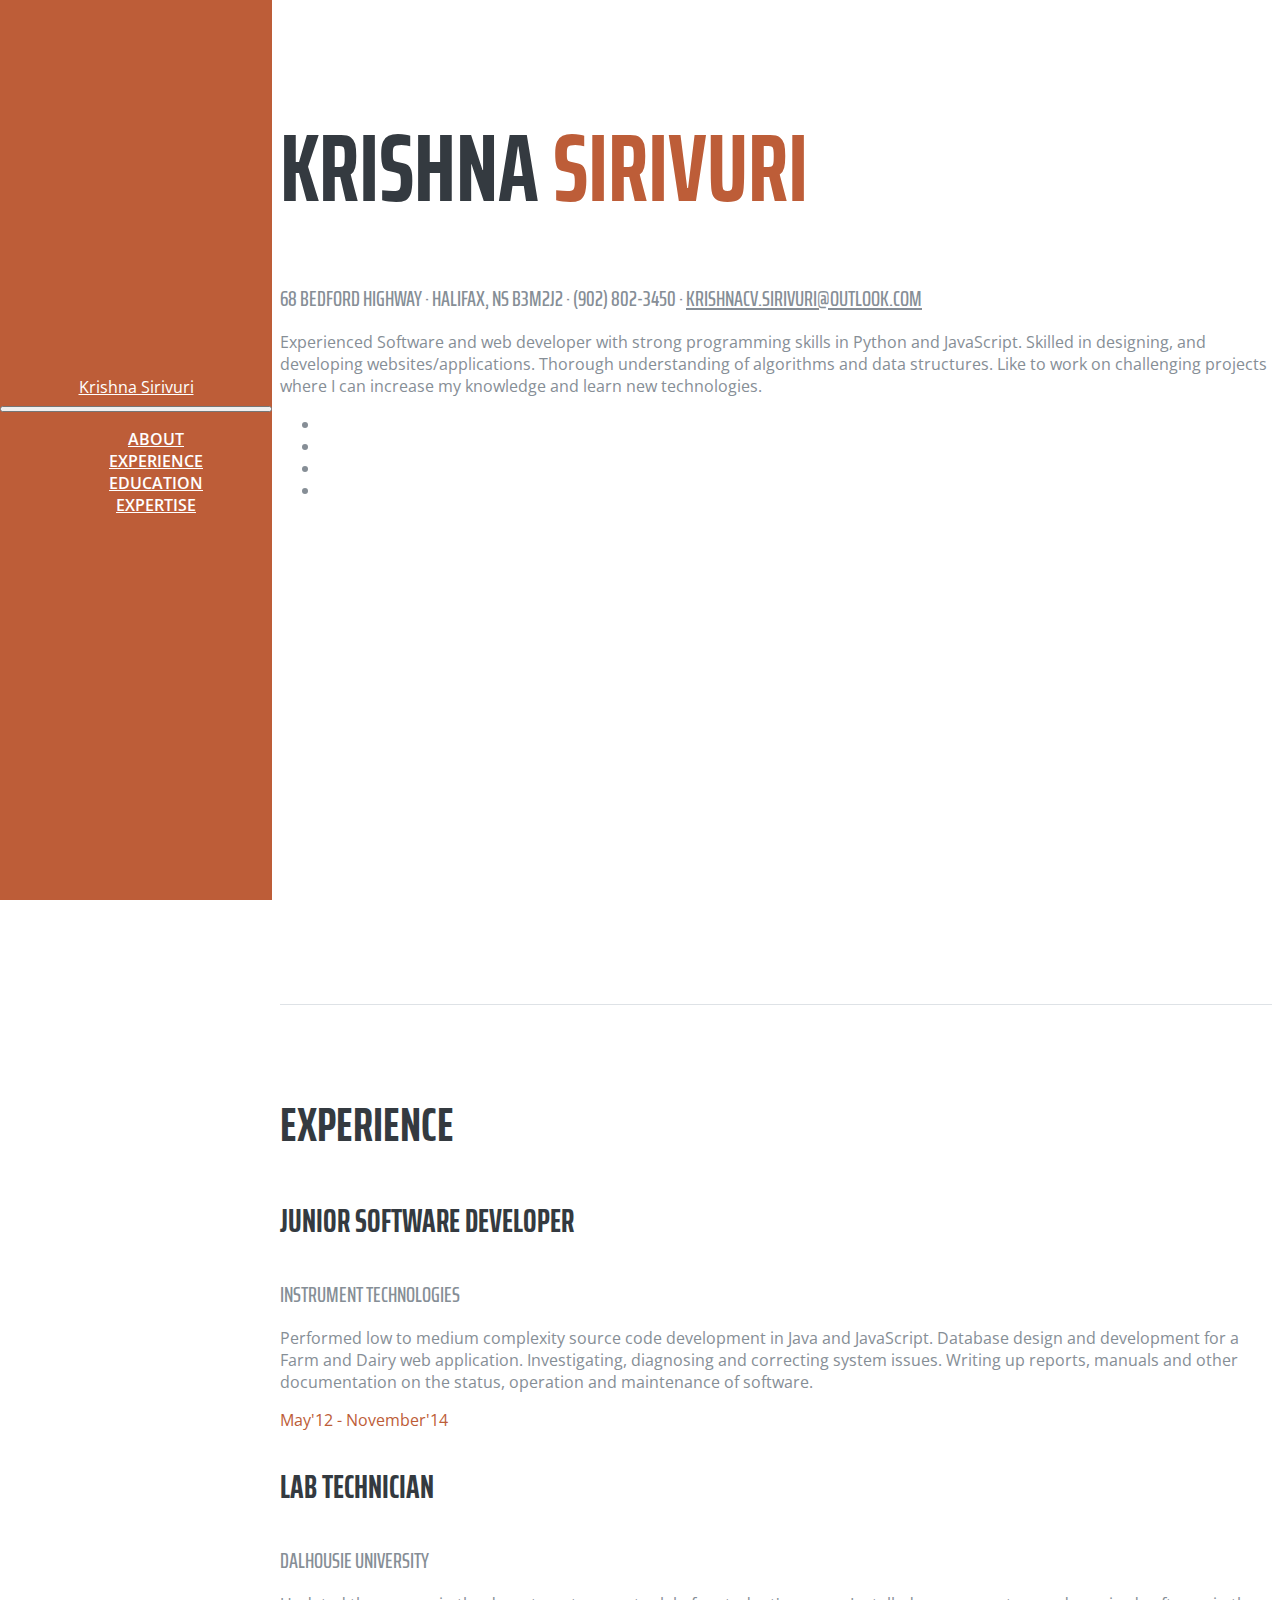
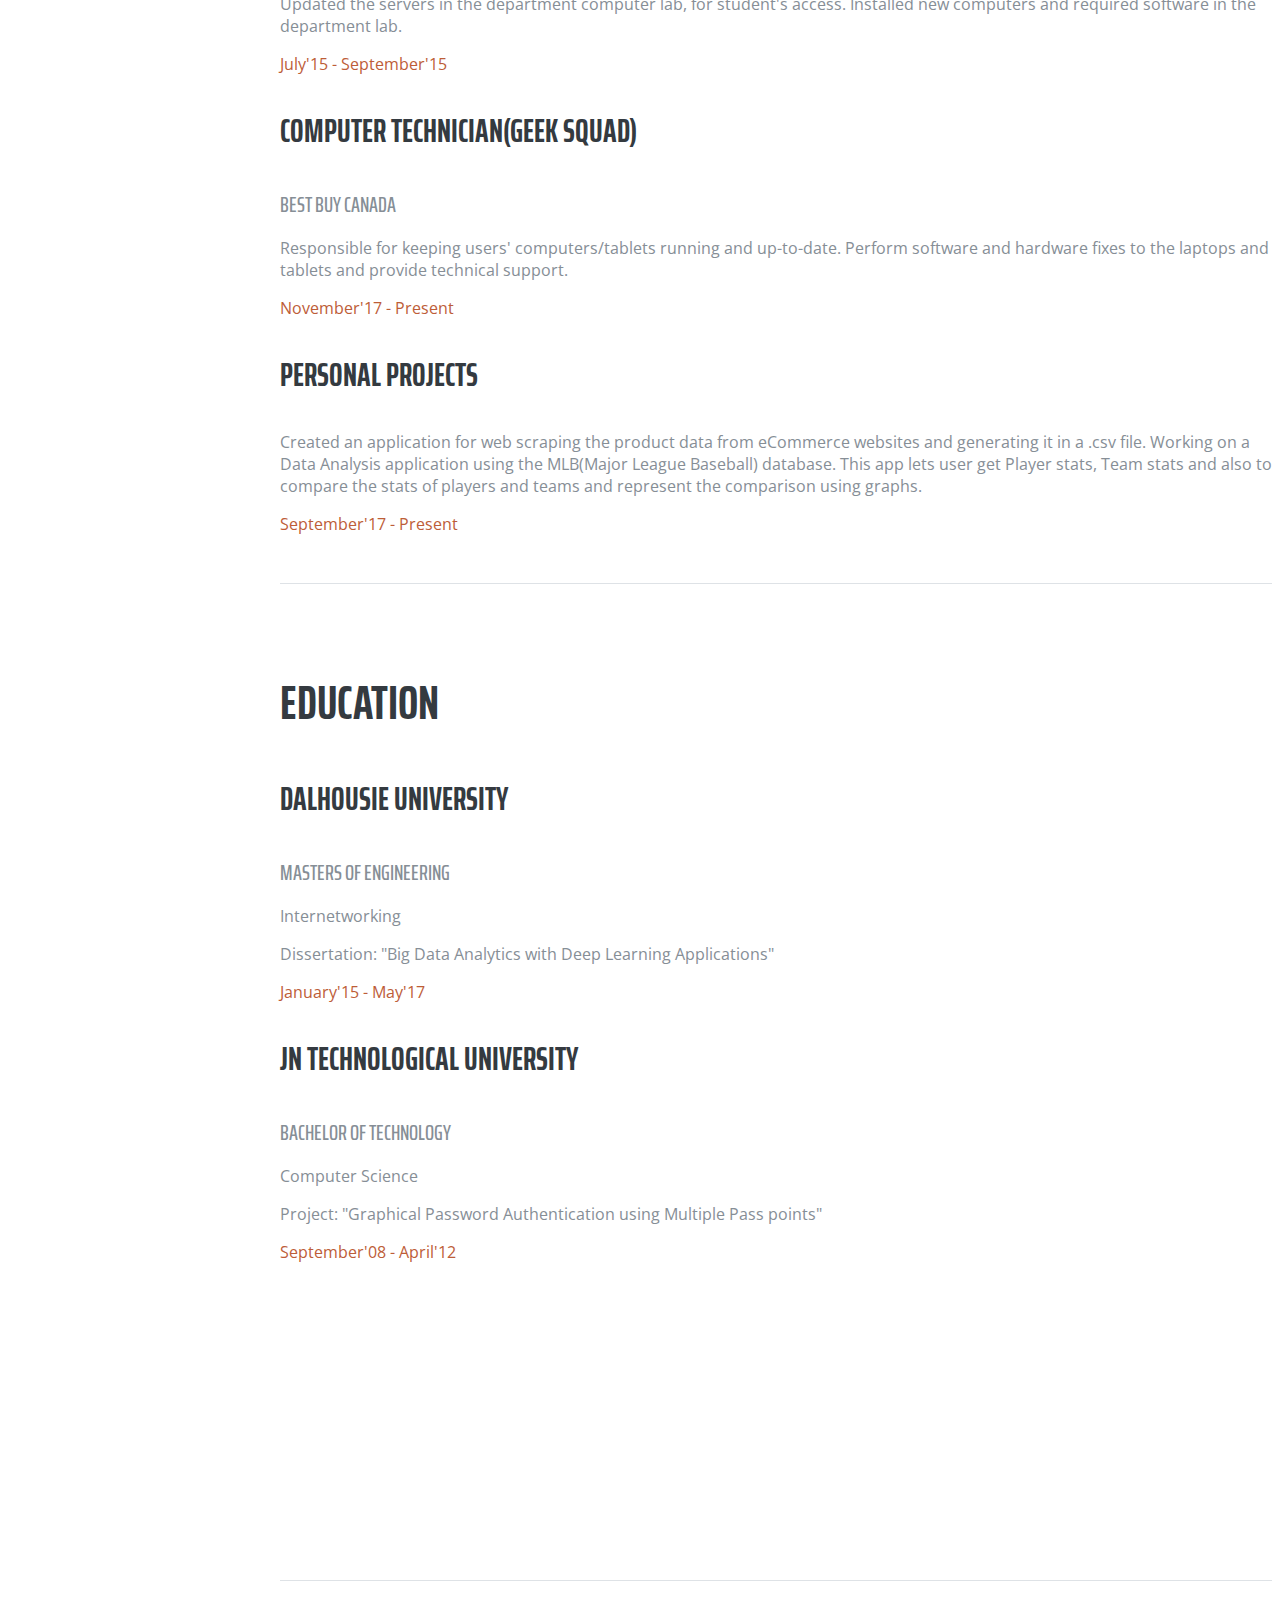
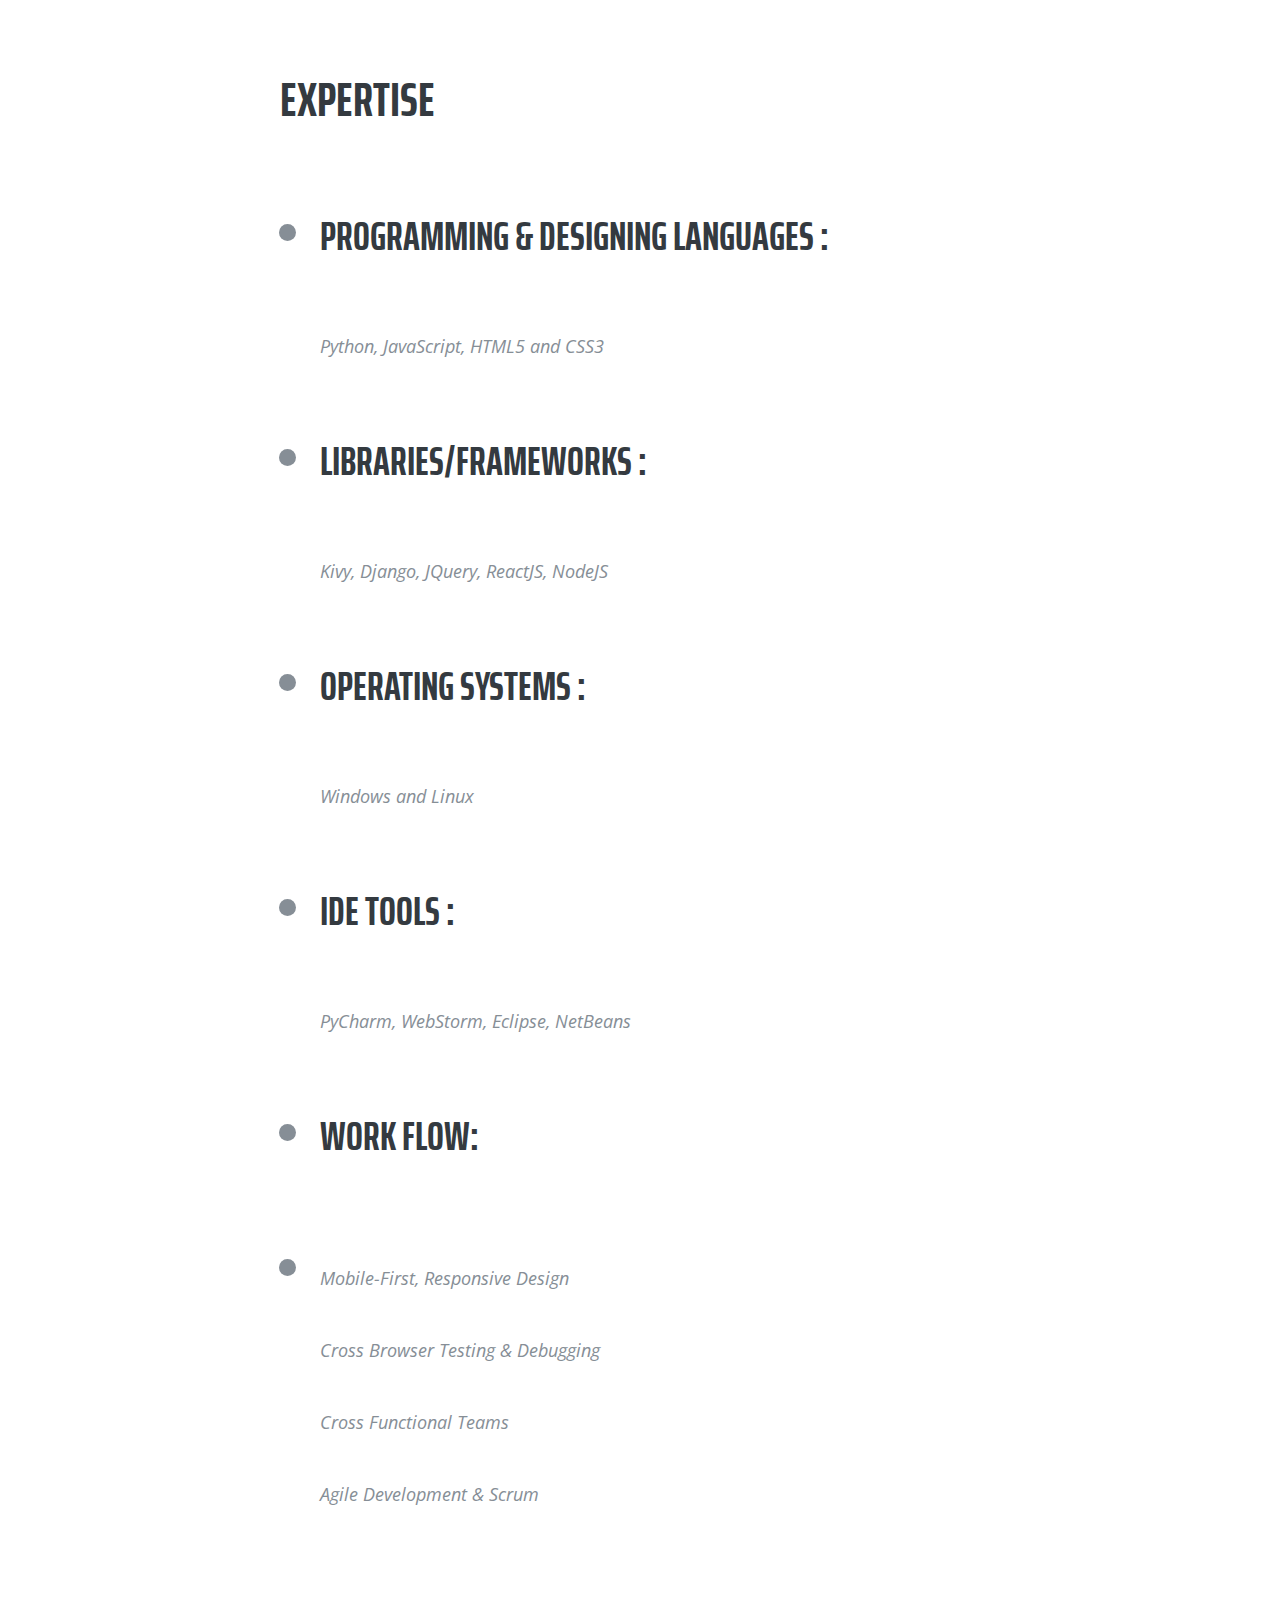
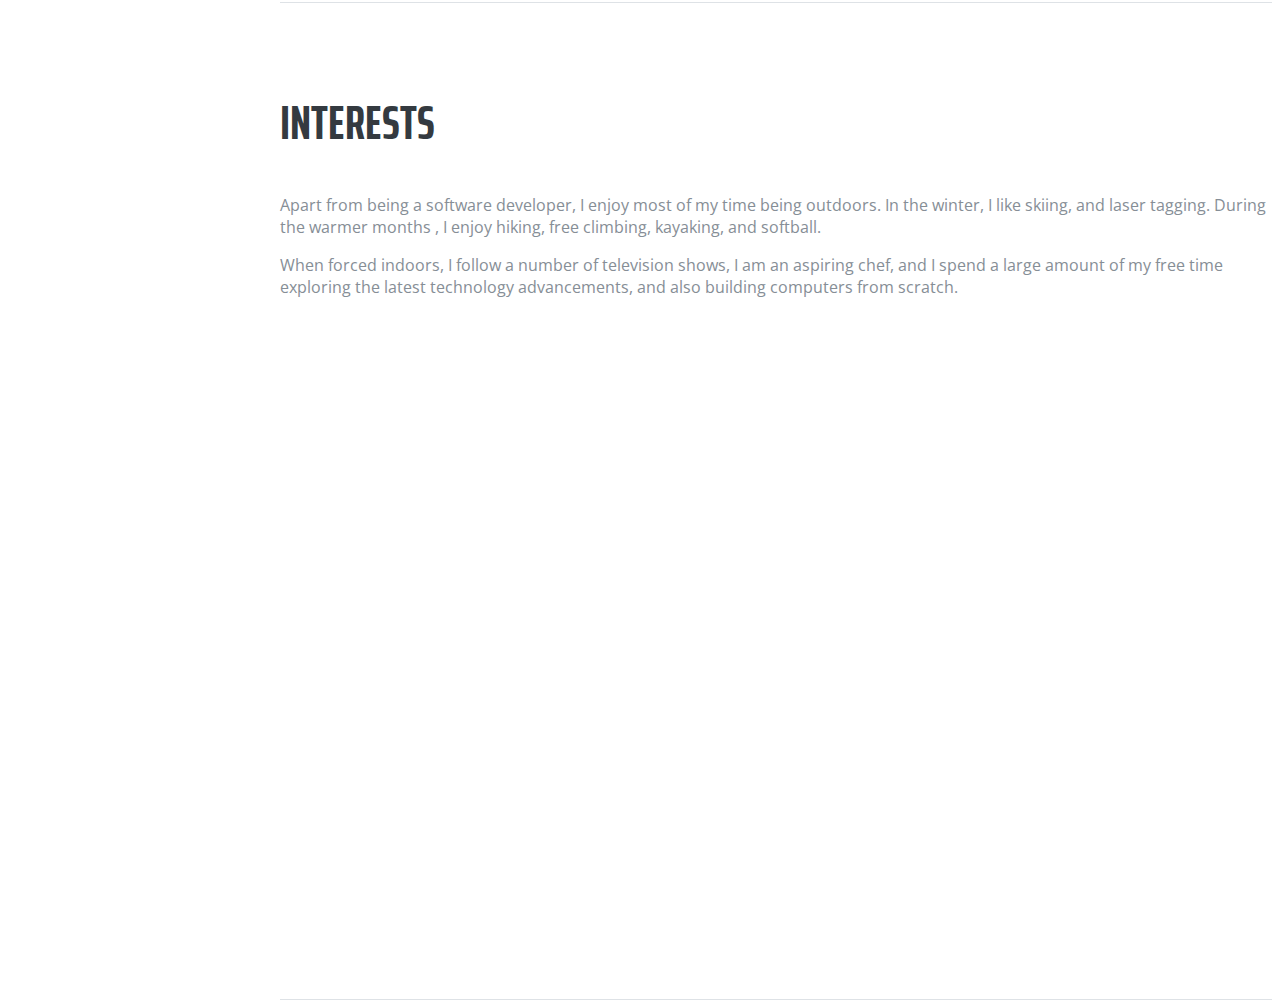
==== commit a6662667: "Update index.html" ====
--- a/index.html
+++ b/index.html
@@ -112,17 +112,6 @@
 
                 <div class="resume-item d-flex flex-column flex-md-row mb-5">
                     <div class="resume-content mr-auto">
-                        <h3 class="mb-0">IRIS Developer</h3>
-                        <div class="subheading mb-3">Strongest Families Institute</div>
-                        <p>IRIS is a project owned by Strongest Families Institute. IRIS is used to integrate online personalized intervention with sophisticated staff management and data collection tools. My role is to develop new modules for the IRIS web application in Python, using Django web framework. Fixing bugs in the application, and writing test cases.</p>
-                    </div>
-                    <div class="resume-date text-md-right">
-                        <span class="text-primary">May'18 - Present</span>
-                    </div>
-                </div>
-
-                <div class="resume-item d-flex flex-column flex-md-row mb-5">
-                    <div class="resume-content mr-auto">
                         <h3 class="mb-0">Junior Software Developer</h3>
                         <div class="subheading mb-3">Instrument Technologies</div>
                         <p>Performed low to medium complexity source code development in Java and JavaScript. Database design and development for a Farm and Dairy web application. Investigating, diagnosing and correcting system issues. Writing up reports, manuals and other documentation on the status, operation and maintenance of software.</p>
--- a/style.css
+++ b/style.css
@@ -19,7 +19,7 @@
     } }
 @media (max-width: 480px) {
     body {
-        padding-top: 5rem;
+        padding-top: 2rem;
     }  }
 
 h1,
@@ -45,7 +45,7 @@
 @media (max-width: 480px) {
     h1 {
         font-size: 3rem;
-        line-height: 6rem; }
+        line-height: 1.5rem; }
 
     h2 {
         font-size: 3rem; }
@@ -144,6 +144,8 @@
         width: 100%;
         margin-bottom: auto; }
 
+}
+
 .subheading {
     text-transform: uppercase;
     font-weight: 500;
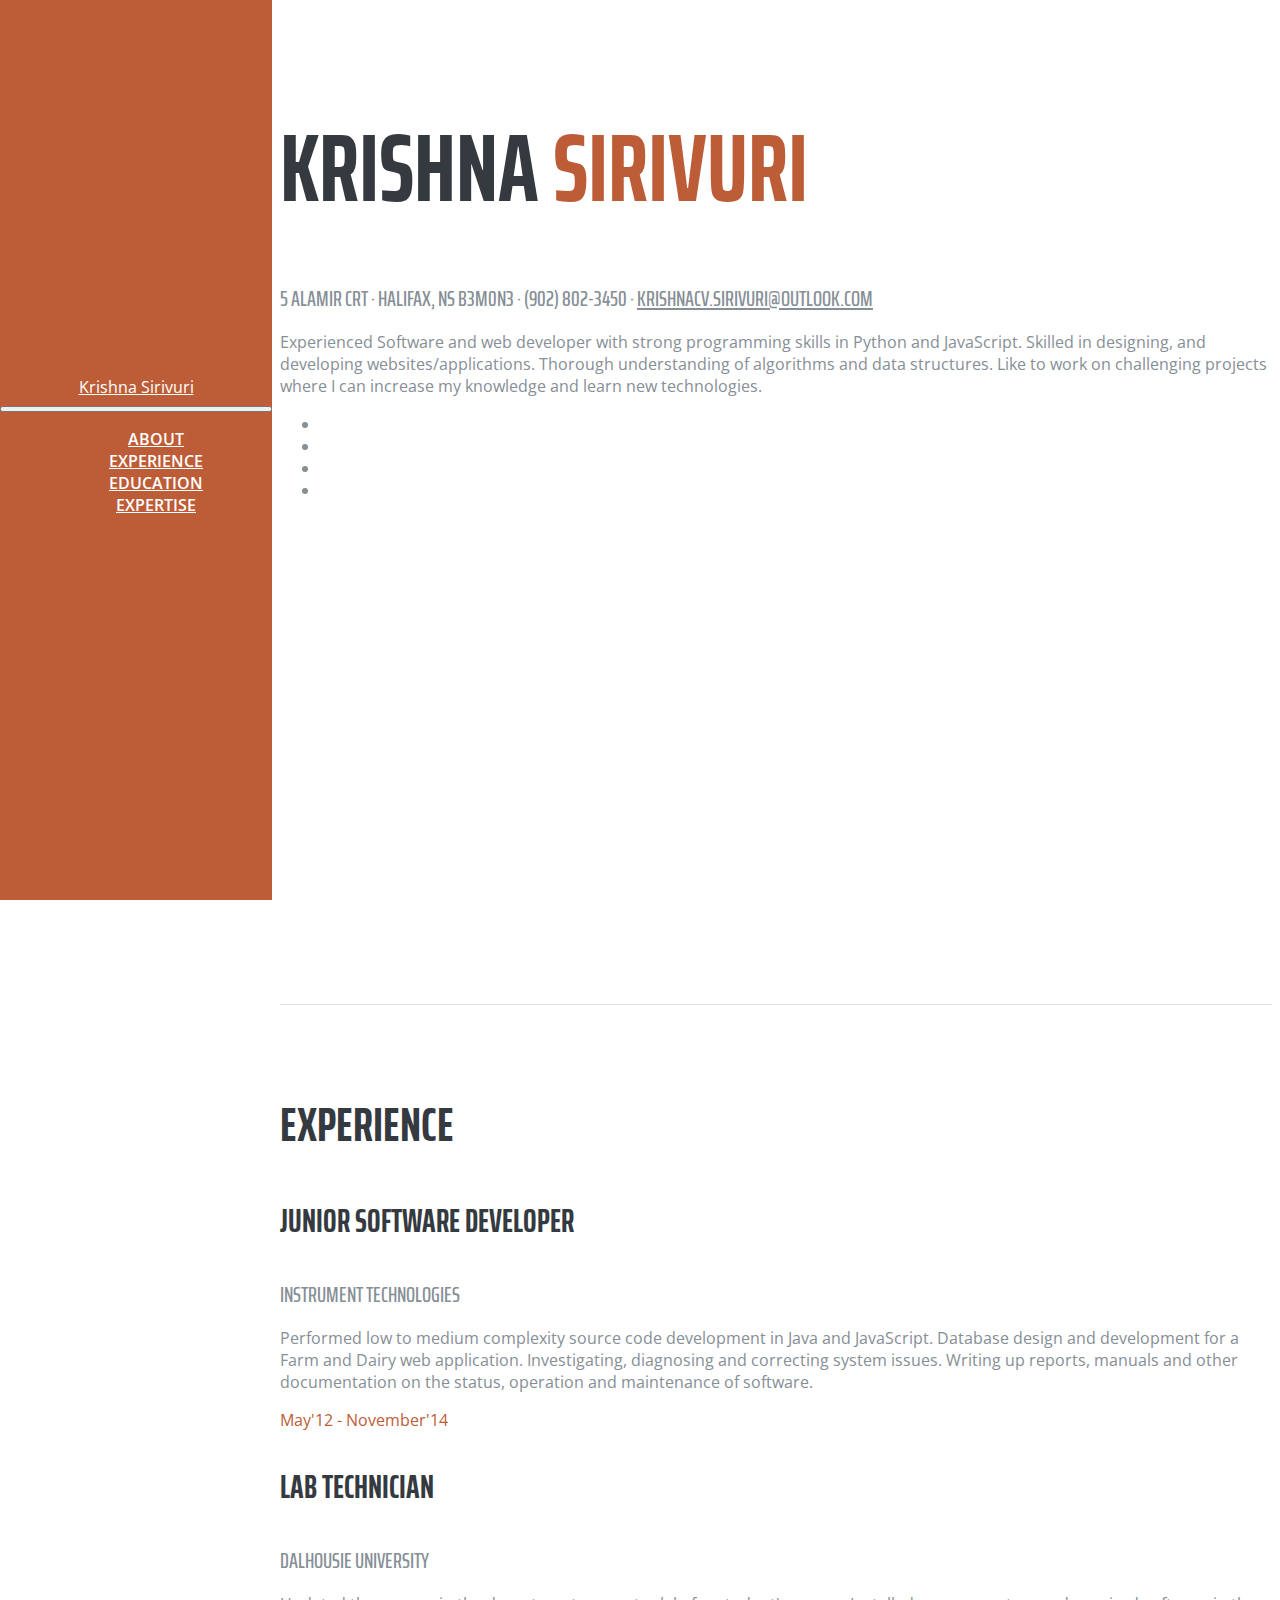
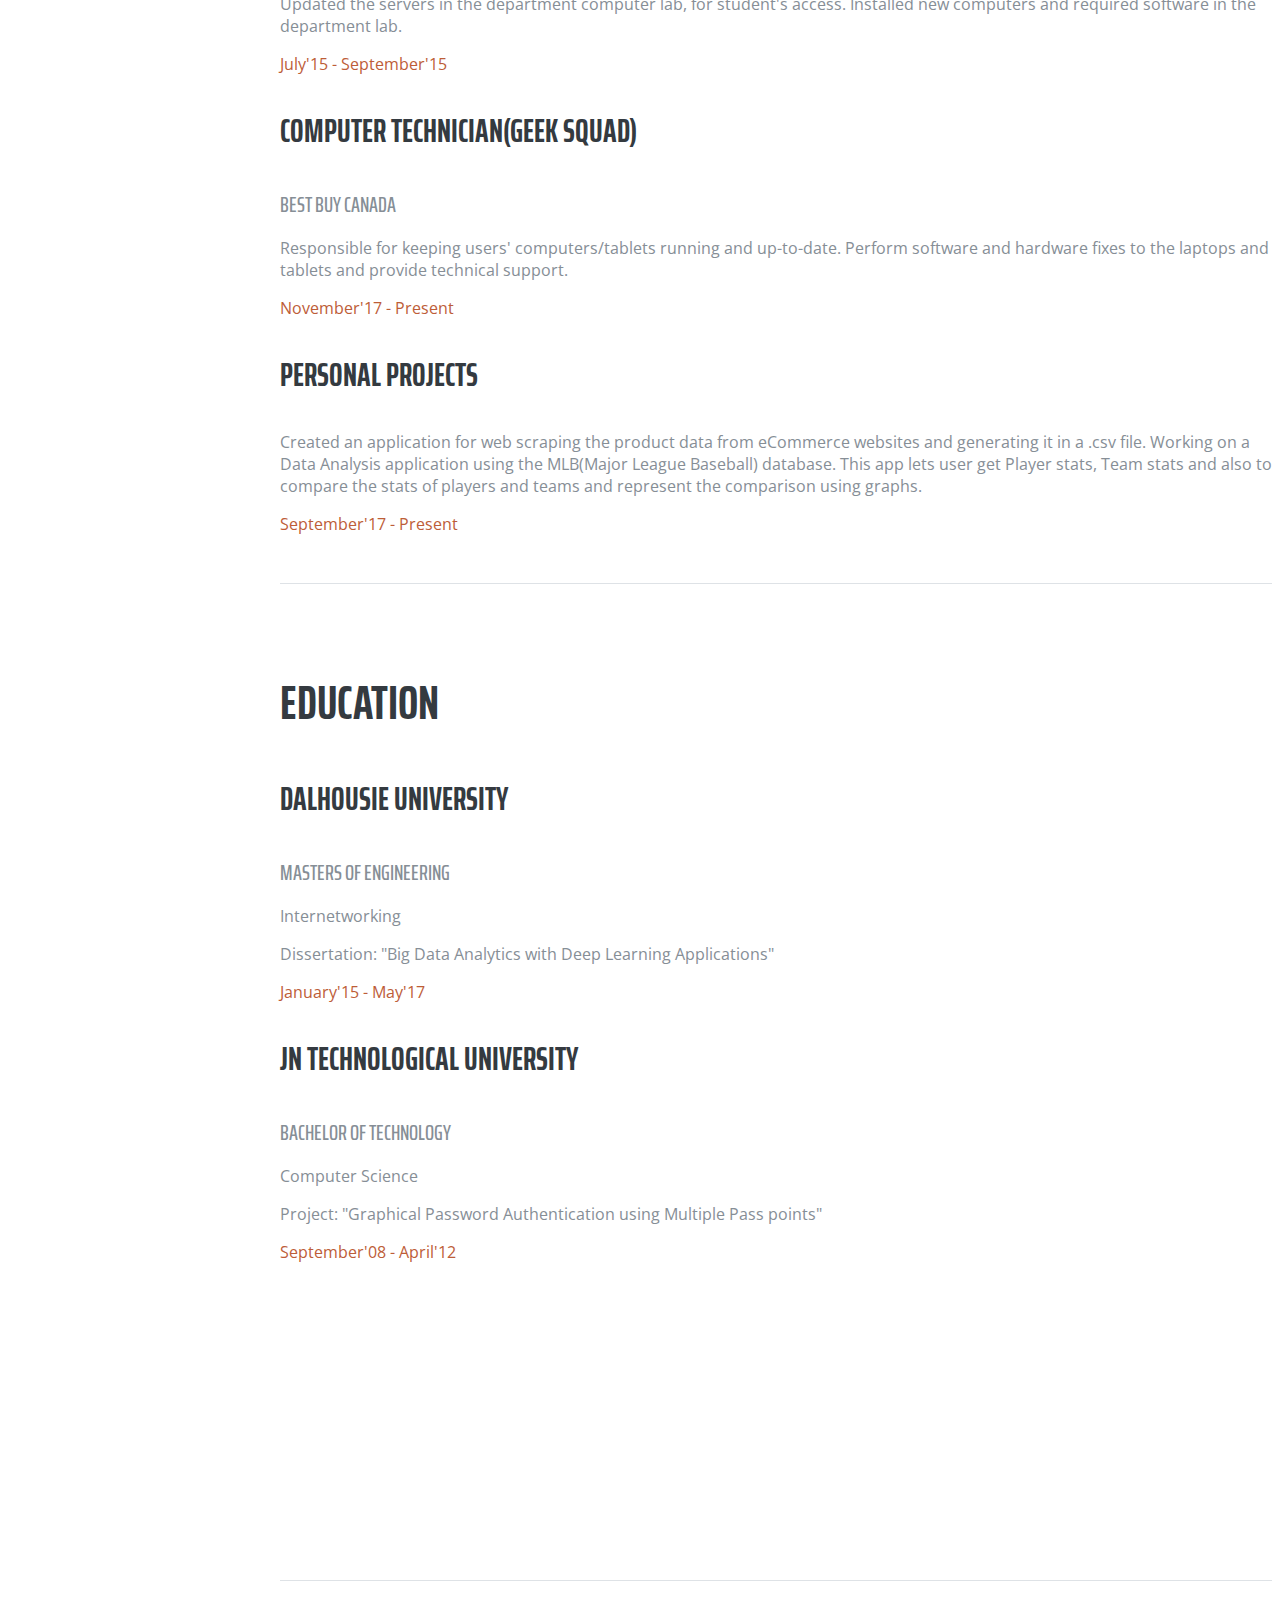
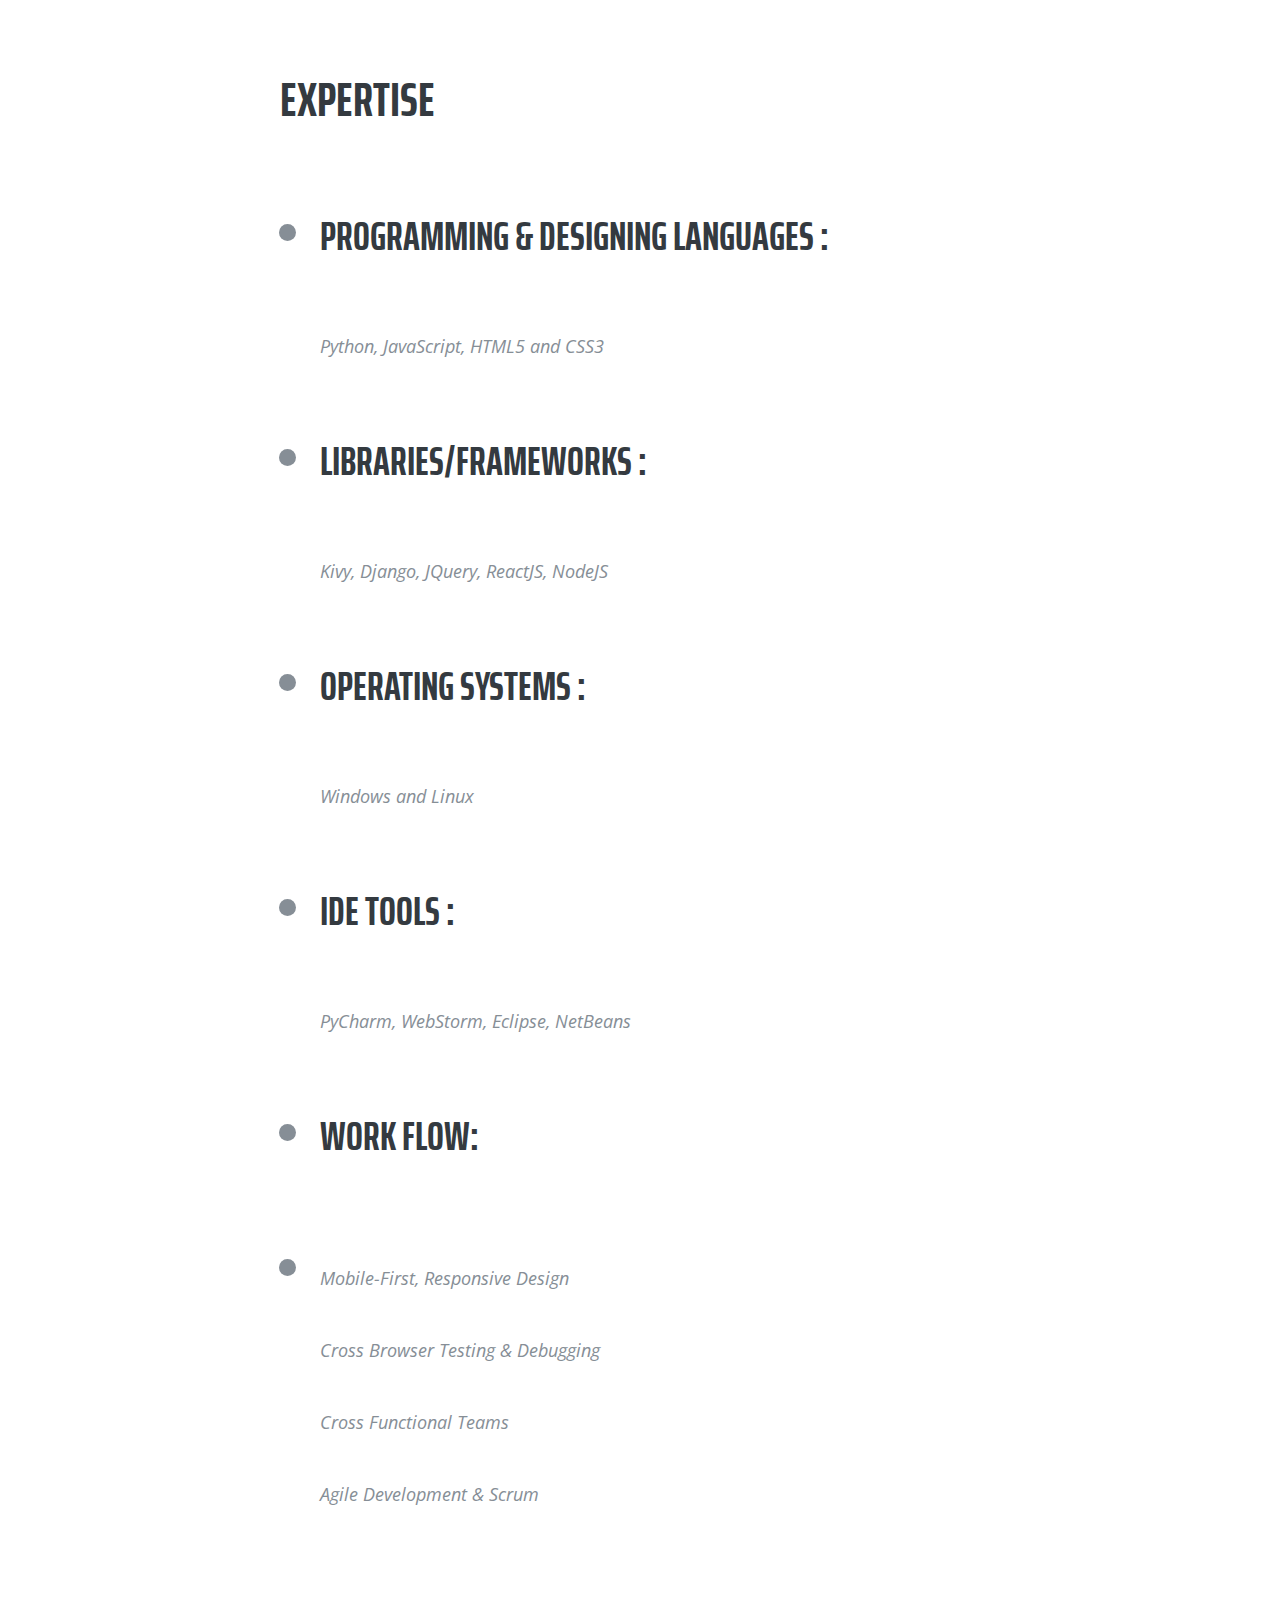
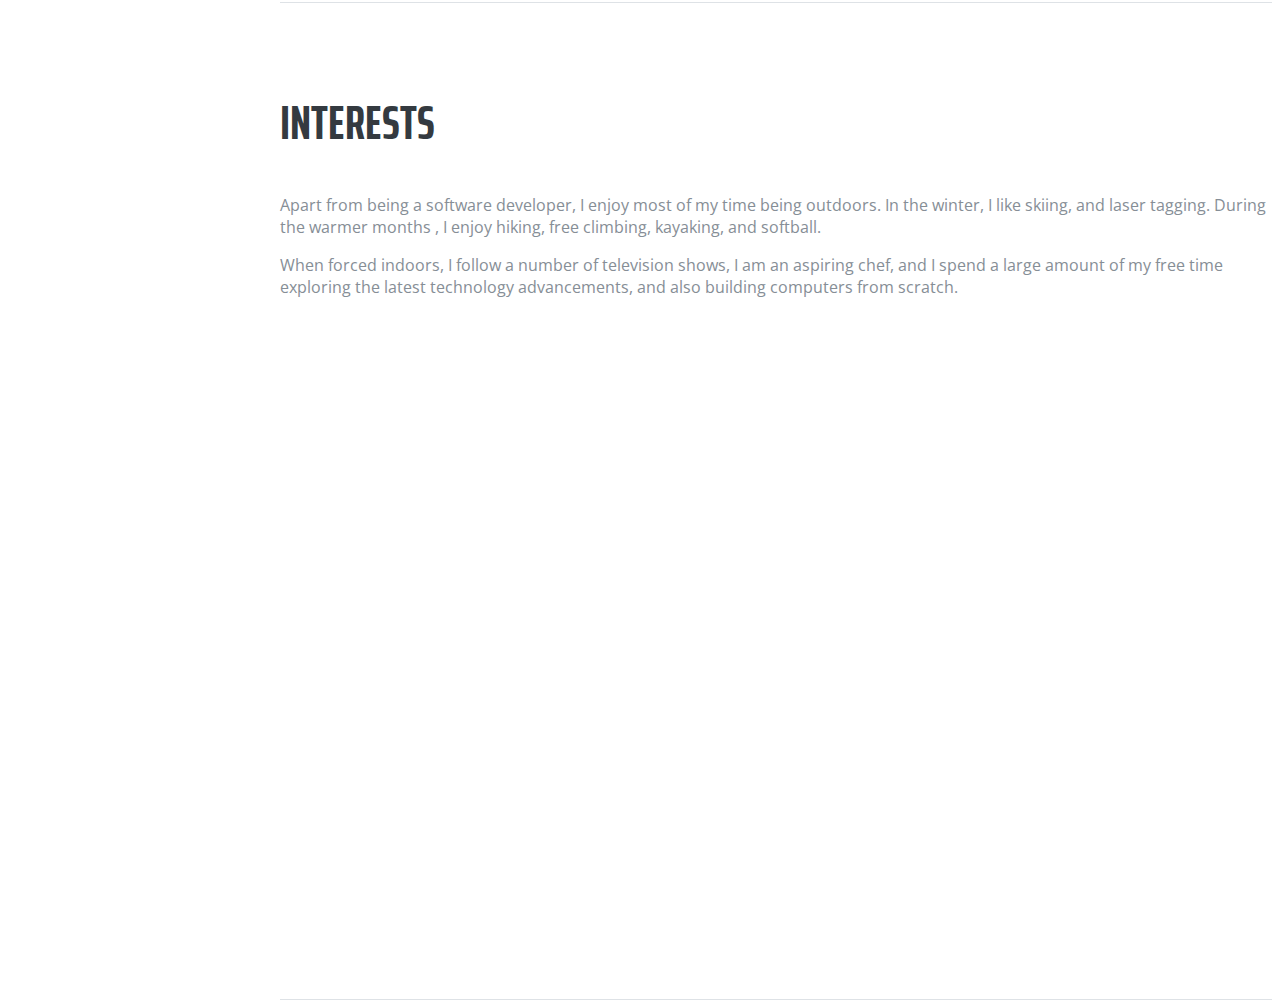
==== commit 49d7f54a: "Update index.html" ====
--- a/index.html
+++ b/index.html
@@ -65,7 +65,7 @@
                 <h1 class="mb-0">Krishna
                     <span class="text-primary">Sirivuri</span>
                 </h1>
-                <div class="subheading mb-5">68 Bedford Highway · Halifax, NS B3M2J2 · (902) 802-3450 ·
+                <div class="subheading mb-5">5 Alamir Crt · Halifax, NS B3M0N3 · (902) 802-3450 ·
                     <a class="mail" href="mailto:name@email.com">krishnacv.sirivuri@outlook.com</a>
                 </div>
                 <p class="mb-5">Experienced Software and web developer with strong programming skills in Python and JavaScript. Skilled in designing, and developing websites/applications. Thorough understanding of algorithms and data structures. Like to work on challenging projects where I can increase my knowledge and learn new technologies.</p>
